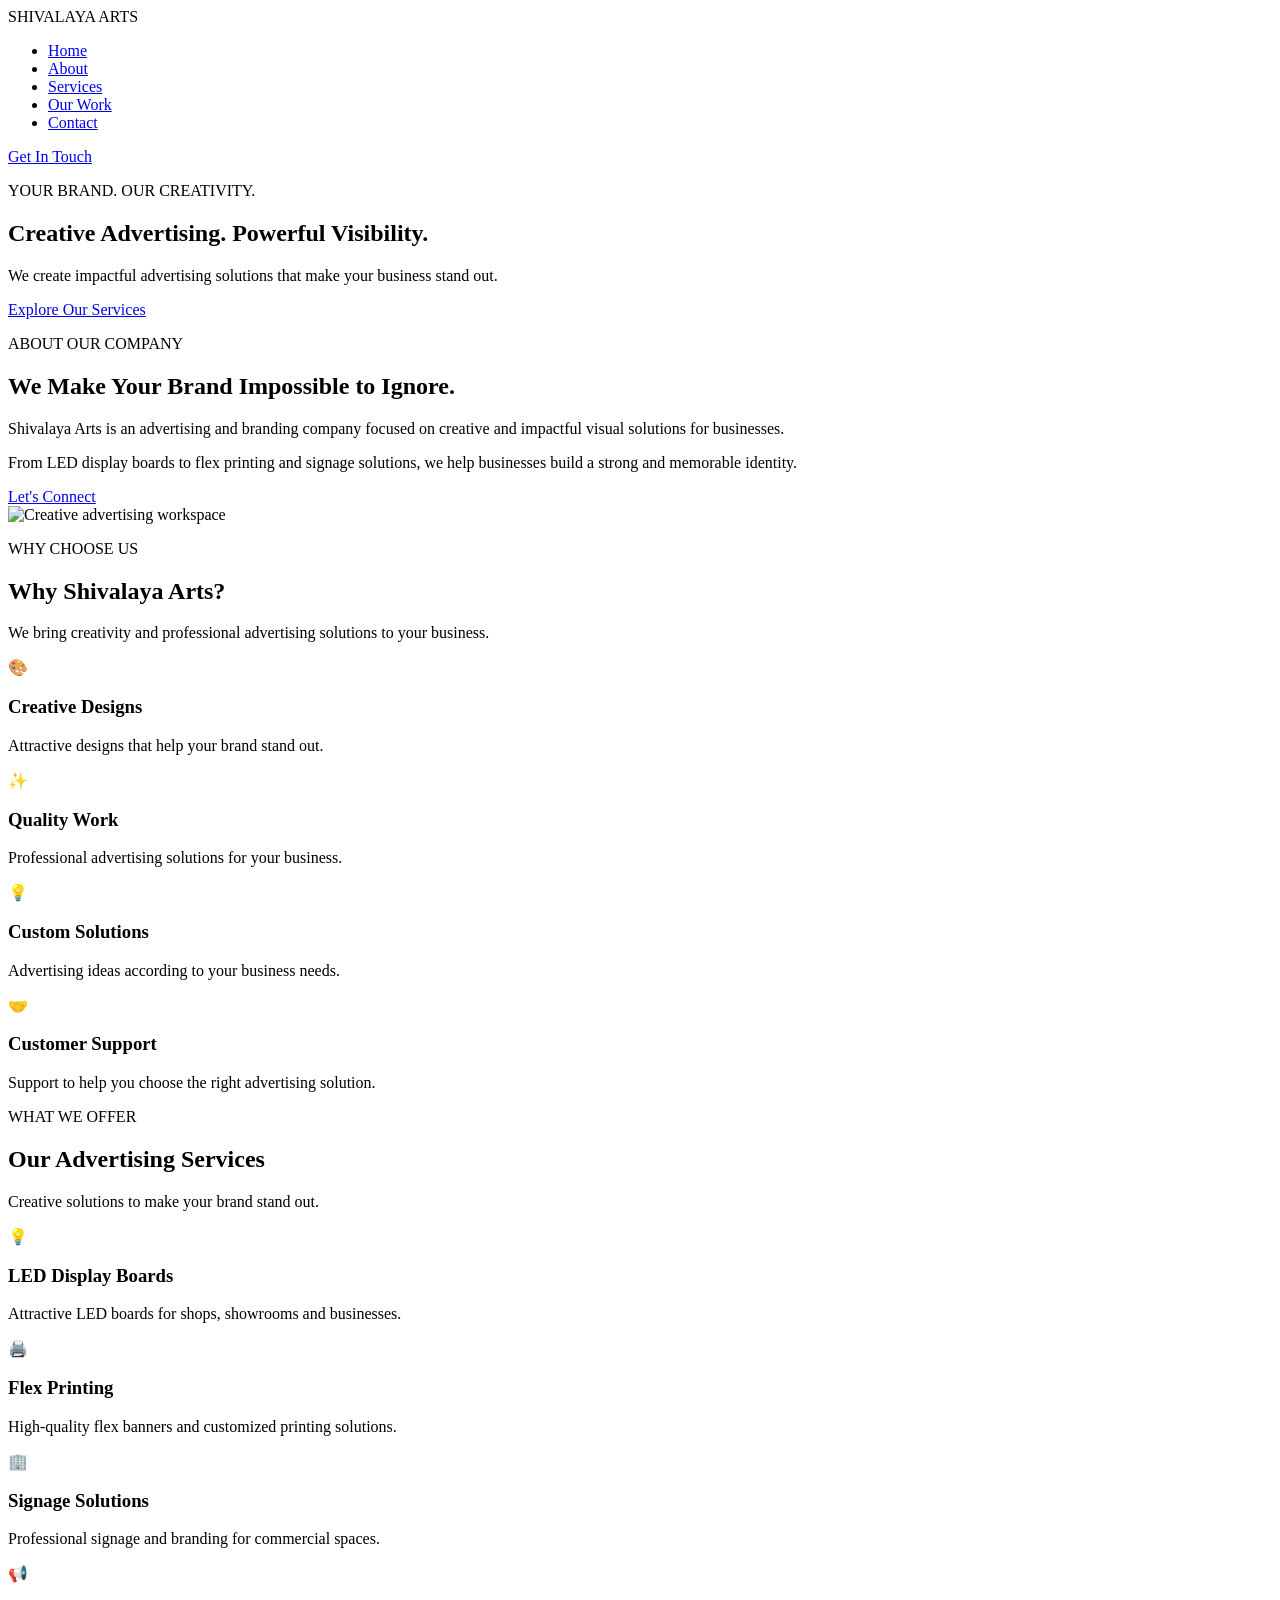
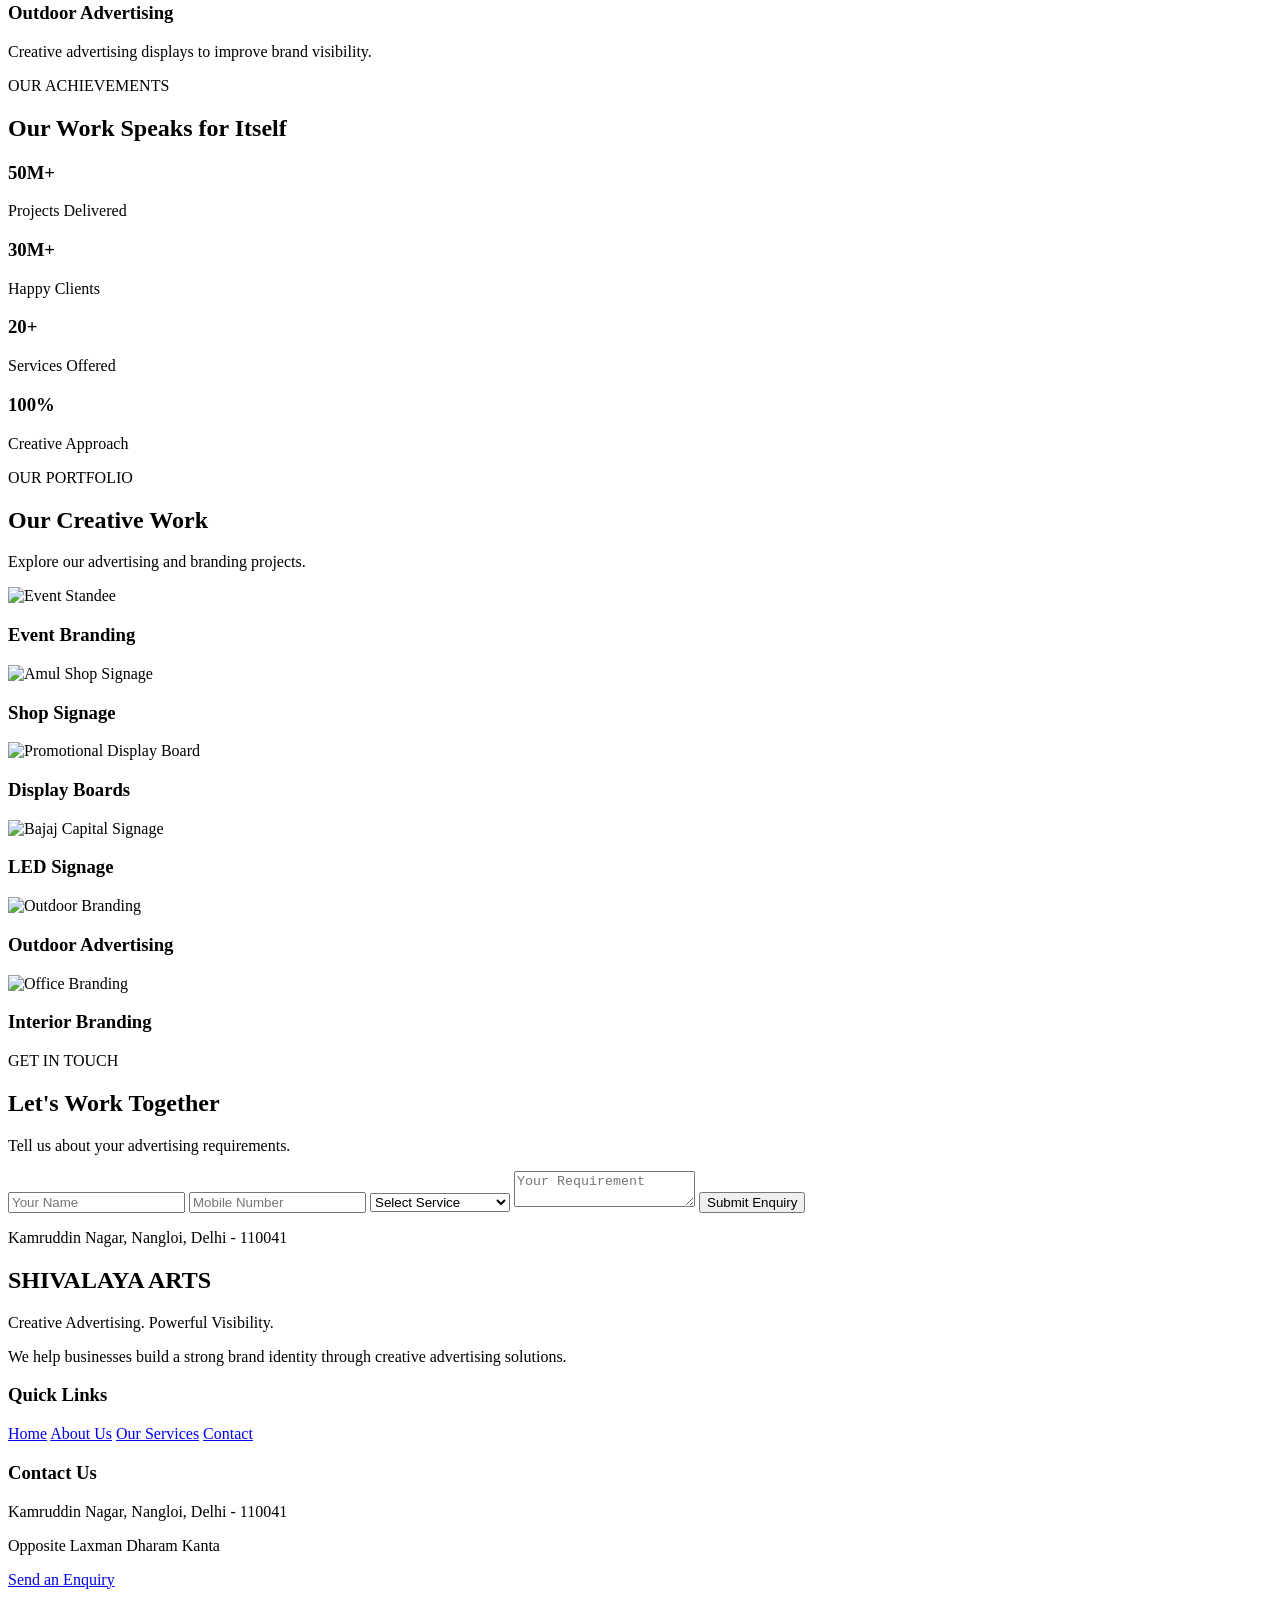
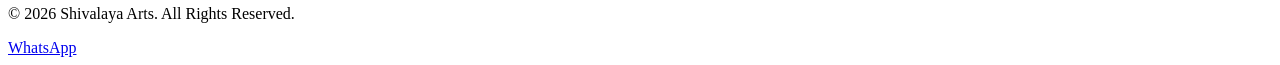
==== index.html @ 98e4df5d "Add files via upload" ====
<!DOCTYPE html>
<html lang="en">
<head>
    <meta charset="UTF-8">
    <meta name="viewport" content="width=device-width, initial-scale=1.0">

    <title>Shivalaya Arts | Advertising Solutions</title>

    <link rel="stylesheet" href="style.css">
</head>

<body>

    <!-- NAVBAR -->
    <header>
        <nav class="navbar">
            <div class="logo">SHIVALAYA ARTS</div>

            <ul class="nav-links">
                <li><a href="#home">Home</a></li>
                <li><a href="#about">About</a></li>
                <li><a href="#services">Services</a></li>
                <li><a href="#work">Our Work</a></li>
                <li><a href="#contact">Contact</a></li>
            </ul>

            <a href="#contact" class="nav-btn">Get In Touch</a>
        </nav>
    </header>


    <!-- HOME SECTION -->
    <section id="home" class="hero">

        <div class="hero-content">

            <p class="tagline">YOUR BRAND. OUR CREATIVITY.</p>

            <h1>
                Creative Advertising.
                <span>Powerful Visibility.</span>
            </h1>

            <p class="hero-description">
                We create impactful advertising solutions
                that make your business stand out.
            </p>

            <a href="#services" class="primary-btn">
                Explore Our Services
            </a>

        </div>

    </section>


    <!-- ABOUT SECTION -->
    <!-- ABOUT SECTION -->
<section id="about" class="about">

    <div class="about-container">

        <div class="about-content">

            <p class="section-tag">ABOUT OUR COMPANY</p>

            <h2>We Make Your Brand Impossible to Ignore.</h2>

            <p>
                Shivalaya Arts is an advertising and branding
                company focused on creative and impactful
                visual solutions for businesses.
            </p>

            <p>
                From LED display boards to flex printing and
                signage solutions, we help businesses build
                a strong and memorable identity.
            </p>

            <a href="#contact" class="primary-btn">
                Let's Connect
            </a>

        </div>

        <div class="about-image">
            <img
                src="https://images.unsplash.com/photo-1497366754035-f200968a6e72?w=800"
                alt="Creative advertising workspace">
        </div>

    </div>

</section>
<section id="why-us" class="why-us">

    <p class="section-tag">WHY CHOOSE US</p>
    <h2>Why Shivalaya Arts?</h2>
    <p class="section-description">
        We bring creativity and professional advertising solutions to your business.
    </p>

    <div class="why-container">

        <div class="why-card">
            <div class="why-icon">🎨</div>
            <h3>Creative Designs</h3>
            <p>Attractive designs that help your brand stand out.</p>
        </div>

        <div class="why-card">
            <div class="why-icon">✨</div>
            <h3>Quality Work</h3>
            <p>Professional advertising solutions for your business.</p>
        </div>

        <div class="why-card">
            <div class="why-icon">💡</div>
            <h3>Custom Solutions</h3>
            <p>Advertising ideas according to your business needs.</p>
        </div>

        <div class="why-card">
            <div class="why-icon">🤝</div>
            <h3>Customer Support</h3>
            <p>Support to help you choose the right advertising solution.</p>
        </div>

    </div>

</section>

 
    <!-- SERVICES SECTION -->
     <!-- SERVICES SECTION -->
<section id="services" class="services">

    <p class="section-tag">WHAT WE OFFER</p>
    <h2>Our Advertising Services</h2>

    <p class="section-description">
        Creative solutions to make your brand stand out.
    </p>

    <div class="service-container">

        <div class="service-card">
            <div class="service-icon">💡</div>
            <h3>LED Display Boards</h3>
            <p>Attractive LED boards for shops, showrooms and businesses.</p>
        </div>

        <div class="service-card">
            <div class="service-icon">🖨️</div>
            <h3>Flex Printing</h3>
            <p>High-quality flex banners and customized printing solutions.</p>
        </div>

        <div class="service-card">
            <div class="service-icon">🏢</div>
            <h3>Signage Solutions</h3>
            <p>Professional signage and branding for commercial spaces.</p>
        </div>

        <div class="service-card">
            <div class="service-icon">📢</div>
            <h3>Outdoor Advertising</h3>
            <p>Creative advertising displays to improve brand visibility.</p>
        </div>

    </div>
</section>
        <section class="stats-section">

    <p class="section-tag">OUR ACHIEVEMENTS</p>
    <h2>Our Work Speaks for Itself</h2>

    <div class="stats-container">

        <div class="stat-box">
            <h3>50M+</h3>
            <p>Projects Delivered</p>
        </div>

        <div class="stat-box">
            <h3>30M+</h3>
            <p>Happy Clients</p>
        </div>

        <div class="stat-box">
            <h3>20+</h3>
            <p>Services Offered</p>
        </div>

        <div class="stat-box">
            <h3>100%</h3>
            <p>Creative Approach</p>
        </div>

    </div>

</section>

    <!-- OUR WORK -->
     <section id="work" class="work">

    <p class="section-tag">OUR PORTFOLIO</p>
    <h2>Our Creative Work</h2>
    <p class="section-description">
        Explore our advertising and branding projects.
    </p>

    <div class="work-container">

        <div class="work-card">
            <img src="Images/standee.jpeg" alt="Event Standee">
            <h3>Event Branding</h3>
        </div>

        <div class="work-card">
            <img src="Images/amul-shop.jpeg" alt="Amul Shop Signage">
            <h3>Shop Signage</h3>
        </div>

        <div class="work-card">
            <img src="Images/display-board.jpeg" alt="Promotional Display Board">
            <h3>Display Boards</h3>
        </div>

        <div class="work-card">
            <img src="Images/bajaj-signage.jpeg" alt="Bajaj Capital Signage">
            <h3>LED Signage</h3>
        </div>

        <div class="work-card">
            <img src="Images/outdoor-branding.jpeg" alt="Outdoor Branding">
            <h3>Outdoor Advertising</h3>
        </div>

        <div class="work-card">
            <img src="Images/office-branding.jpeg" alt="Office Branding">
            <h3>Interior Branding</h3>
        </div>

    </div>

</section>


    <!-- CONTACT -->
    <!-- CONTACT SECTION -->
<section id="contact" class="contact">

    <p class="section-tag">GET IN TOUCH</p>
    <h2>Let's Work Together</h2>

    <p>Tell us about your advertising requirements.</p>

    <form id="enquiryForm">

        <input type="text" id="name"
            placeholder="Your Name" required>

        <input type="tel" id="phone"
            placeholder="Mobile Number"
            pattern="[0-9]{10}" required>

        <select id="service" required>
            <option value="">Select Service</option>
            <option>LED Boards</option>
            <option>Flex Printing</option>
            <option>Signage Solutions</option>
            <option>Outdoor Advertising</option>
        </select>

        <textarea id="message"
            placeholder="Your Requirement"
            required></textarea>

        <button type="submit" class="primary-btn">
            Submit Enquiry
        </button>

    </form>

    <p>Kamruddin Nagar, Nangloi, Delhi - 110041</p>

</section>


    <!-- FOOTER -->
   
        <footer class="main-footer">

    <div class="footer-container">

        <div class="footer-about">
            <h2>SHIVALAYA <span>ARTS</span></h2>
            <p>Creative Advertising. Powerful Visibility.</p>
            <p>We help businesses build a strong brand identity through creative advertising solutions.</p>
        </div>

        <div class="footer-links">
            <h3>Quick Links</h3>
            <a href="#home">Home</a>
            <a href="#about">About Us</a>
            <a href="#services">Our Services</a>
            <a href="#contact">Contact</a>
        </div>

        <div class="footer-contact">
            <h3>Contact Us</h3>
            <p>Kamruddin Nagar, Nangloi, Delhi - 110041</p>
            <p>Opposite Laxman Dharam Kanta</p>
            <a href="#contact">Send an Enquiry</a>
        </div>

    </div>

    <div class="footer-bottom">
        <p>© 2026 Shivalaya Arts. All Rights Reserved.</p>
    </div>

</footer>
    

    <script src="script.js"></script>
<a href="https://wa.me/919811443762"
   class="floating-whatsapp"
   target="_blank"
   rel="noopener">
    WhatsApp
</a>
</body>
</html>
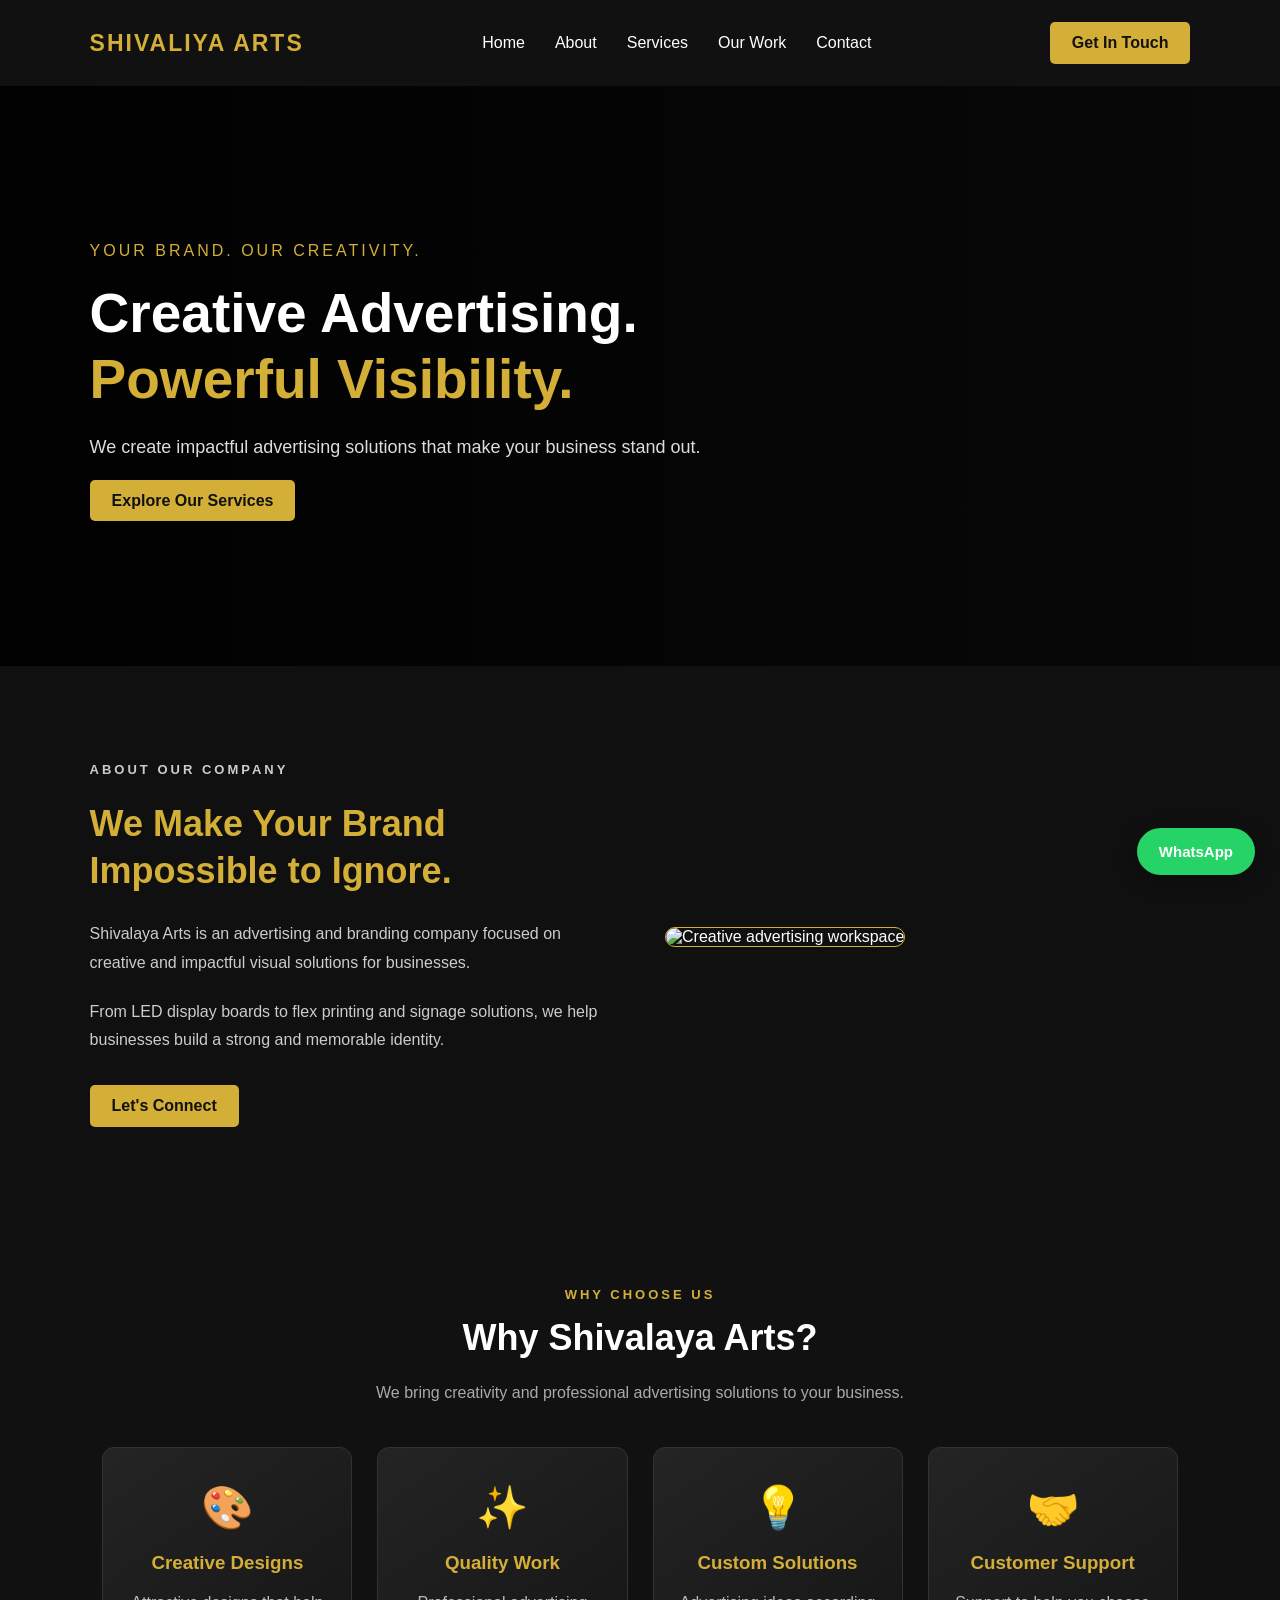
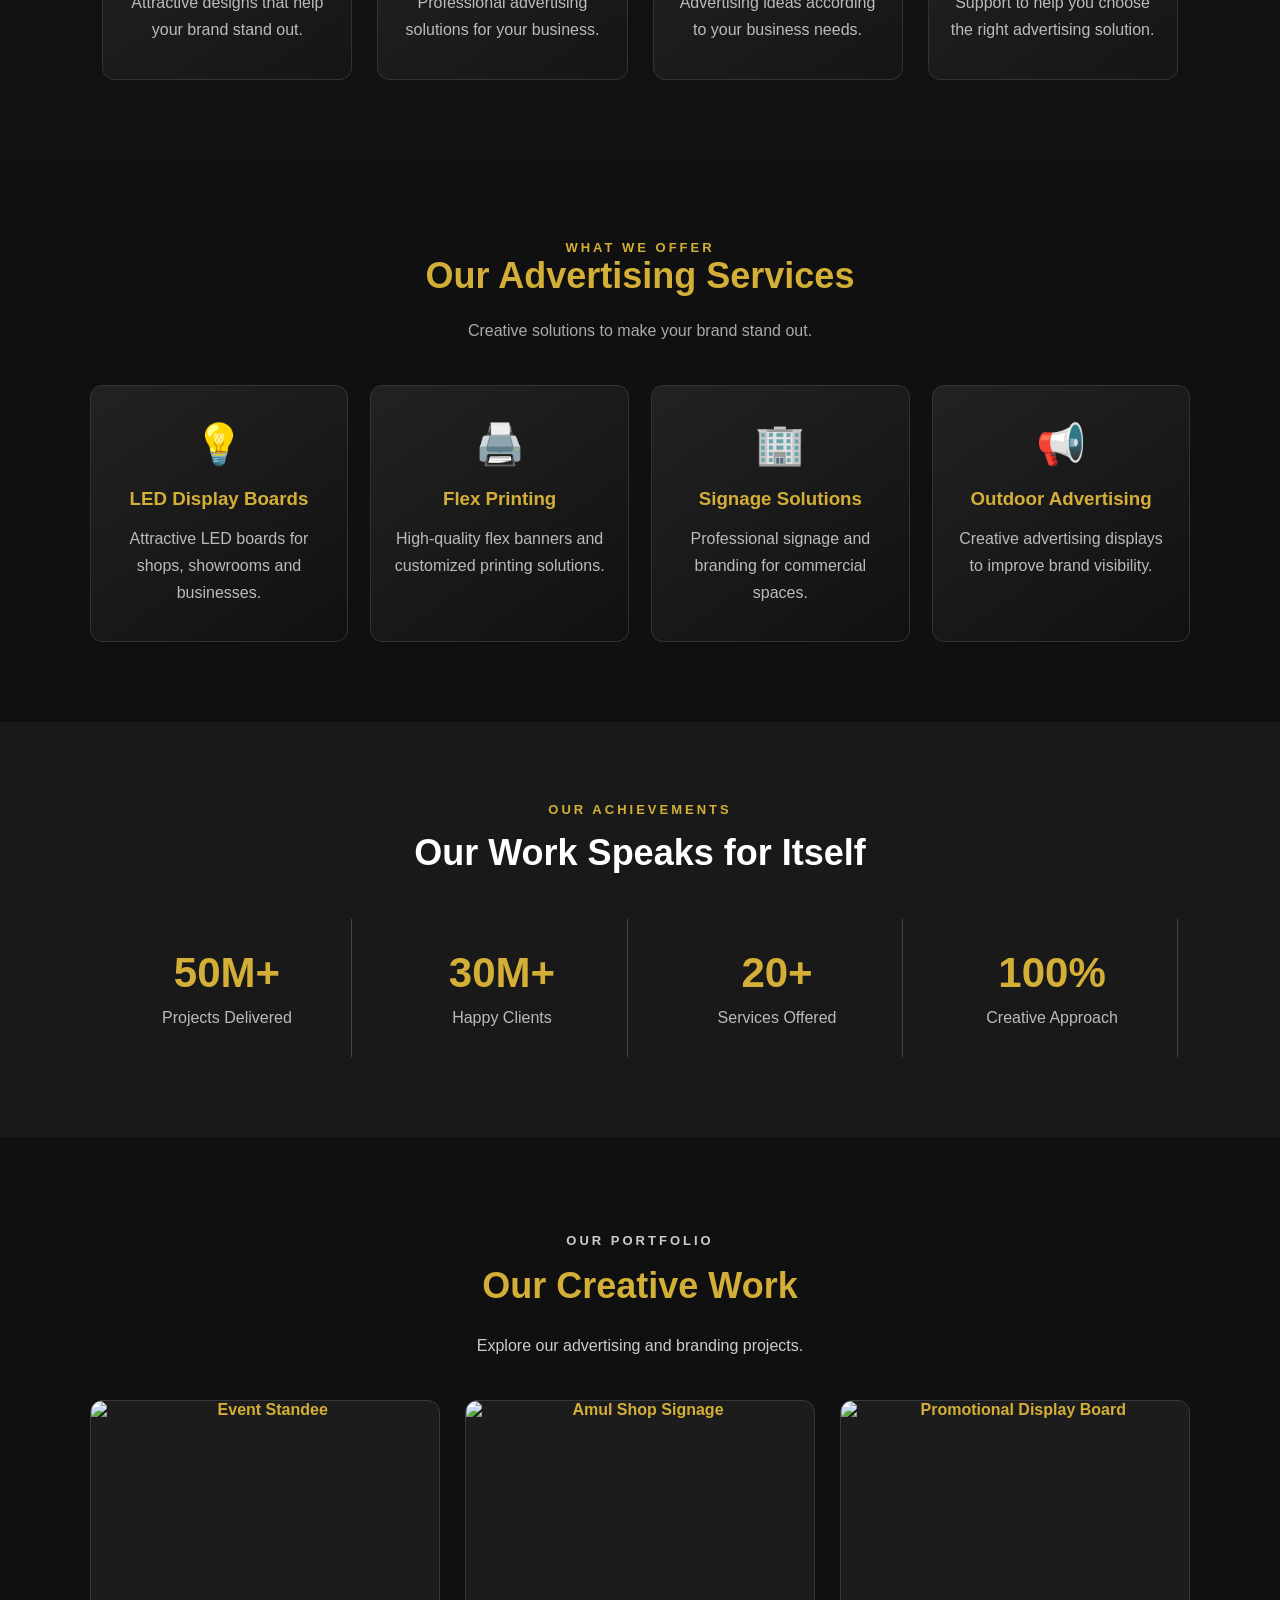
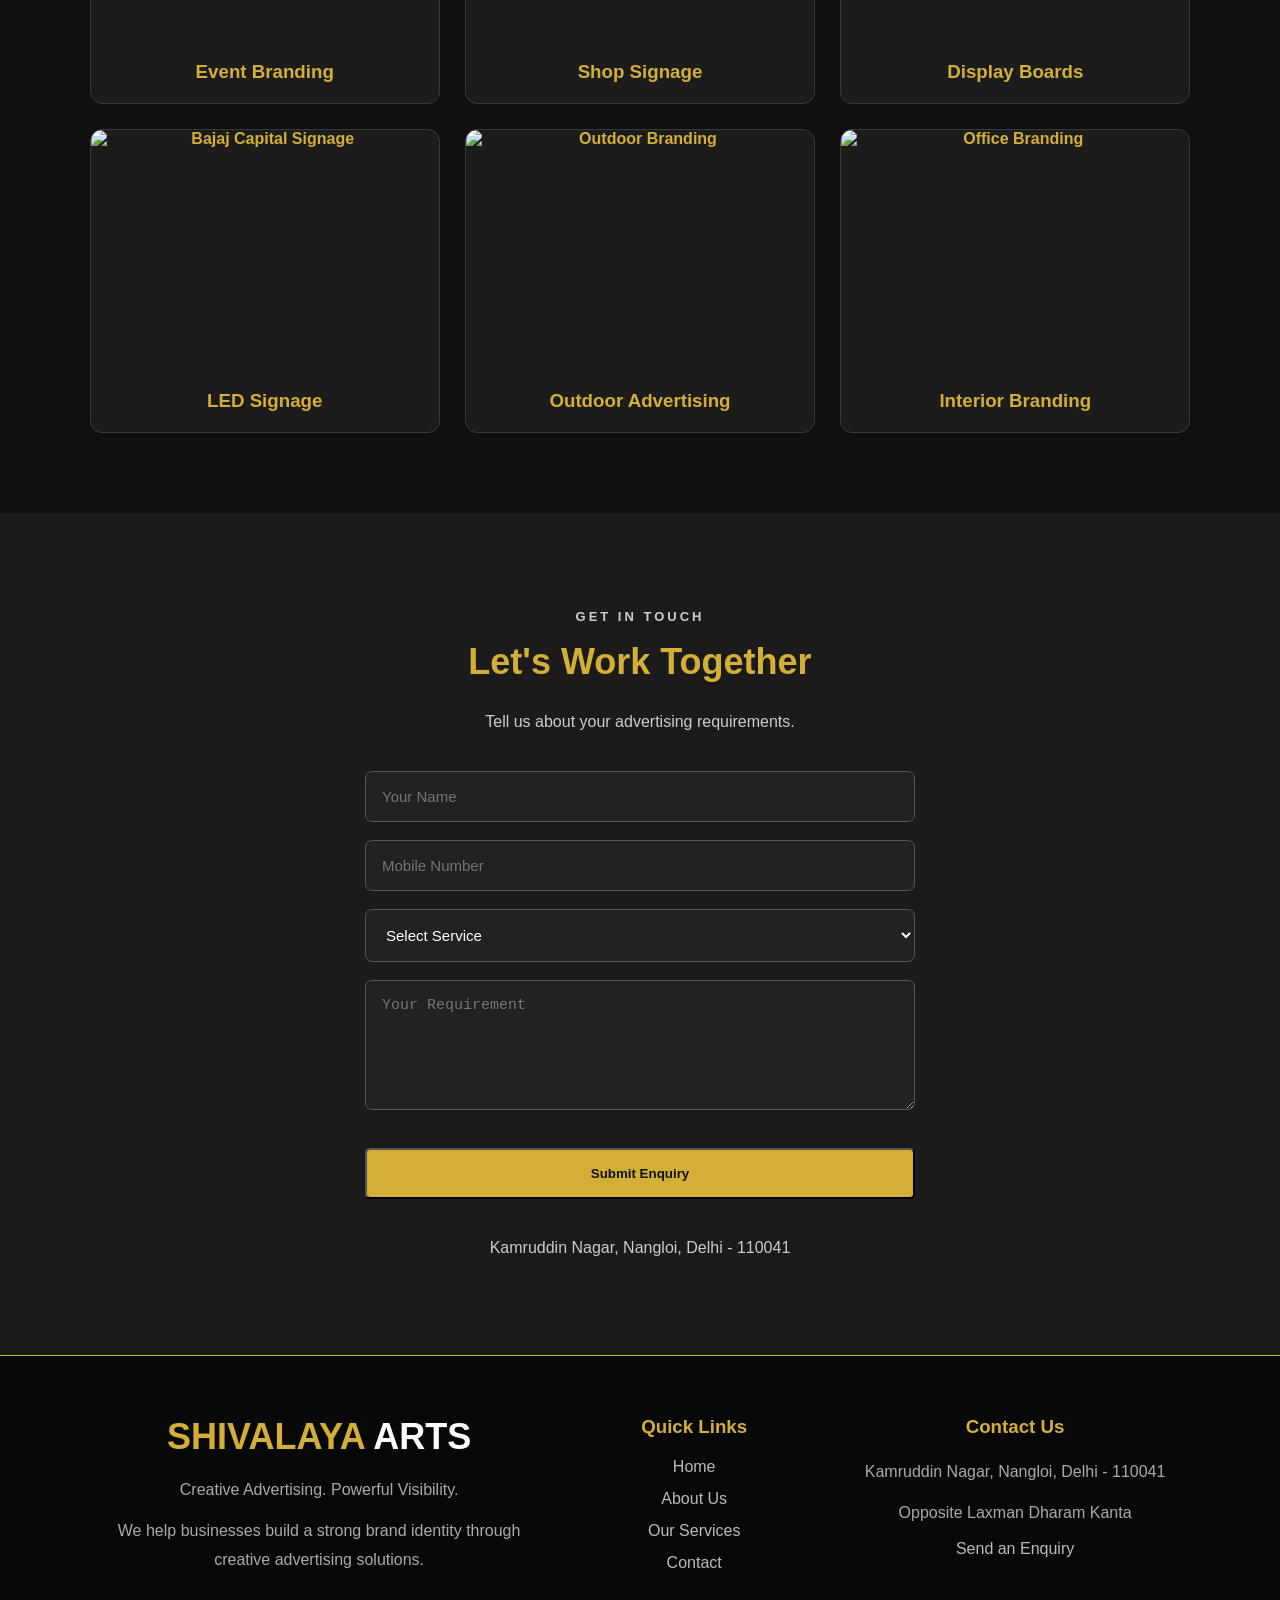
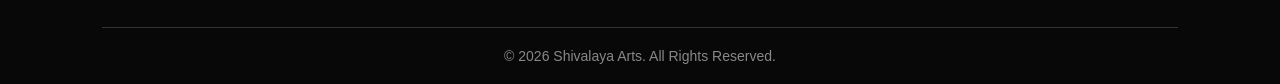
==== commit f533381c: "Update index.html" ====
--- a/index.html
+++ b/index.html
@@ -14,7 +14,7 @@
     <!-- NAVBAR -->
     <header>
         <nav class="navbar">
-            <div class="logo">SHIVALAYA ARTS</div>
+            <div class="logo">SHIVALIYA ARTS</div>
 
             <ul class="nav-links">
                 <li><a href="#home">Home</a></li>
@@ -334,4 +334,4 @@
     WhatsApp
 </a>
 </body>
-</html>+</html>
--- a/style.css
+++ b/style.css
@@ -0,0 +1,596 @@
+* {
+    margin: 0;
+    padding: 0;
+    box-sizing: border-box;
+    scroll-behavior: smooth;
+}
+
+body {
+    font-family: Arial, sans-serif;
+    background: #101010;
+    color: white;
+}
+
+/* NAVBAR */
+.navbar {
+    display: flex;
+    justify-content: space-between;
+    align-items: center;
+    padding: 22px 7%;
+    background: #080808;
+}
+
+.logo {
+    font-size: 23px;
+    font-weight: bold;
+    color: #d4af37;
+    letter-spacing: 2px;
+}
+
+.nav-links {
+    display: flex;
+    list-style: none;
+    gap: 30px;
+}
+
+.nav-links a {
+    text-decoration: none;
+    color: white;
+    transition: 0.3s;
+}
+
+.nav-links a:hover {
+    color: #d4af37;
+}
+
+.nav-btn, .primary-btn {
+    background: #d4af37;
+    color: #111;
+    padding: 12px 22px;
+    text-decoration: none;
+    border-radius: 5px;
+    font-weight: bold;
+}
+
+/* HERO */
+.hero {
+    min-height: 580px;
+    display: flex;
+    align-items: center;
+    padding: 80px 7%;
+    background: linear-gradient(
+        90deg,
+        rgba(0,0,0,0.95),
+        rgba(0,0,0,0.5)
+    ), url("https://images.unsplash.com/photo-1497366754035-f200968a6e72");
+    background-size: cover;
+    background-position: center;
+}
+
+.hero-content {
+    max-width: 650px;
+}
+
+.tagline {
+    color: #d4af37;
+    letter-spacing: 3px;
+    margin-bottom: 20px;
+}
+
+.hero h1 {
+    font-size: 55px;
+    line-height: 1.2;
+    margin-bottom: 20px;
+}
+
+.hero h1 span {
+    color: #d4af37;
+}
+
+.hero-description {
+    color: #ddd;
+    font-size: 18px;
+    line-height: 1.7;
+    margin-bottom: 30px;
+}
+
+/* SECTIONS */
+.about, .services, .work, .contact {
+    padding: 80px 7%;
+    text-align: center;
+}
+
+h2 {
+    font-size: 36px;
+    margin-bottom: 25px;
+    color: #d4af37;
+}
+
+.about p, .work p, .contact p {
+    max-width: 750px;
+    margin: 12px auto;
+    color: #ccc;
+    line-height: 1.8;
+}
+
+/* SERVICE CARDS */
+.service-container, .work-container {
+    display: grid;
+    grid-template-columns: repeat(3, 1fr);
+    gap: 25px;
+    margin-top: 40px;
+}
+
+.work-card {
+    background: #1c1c1c;
+    border: 1px solid #393939;
+    border-radius: 12px;
+    overflow: hidden;
+    transition: 0.3s;
+    padding: 0;
+}
+
+.work-card img {
+    width: 100%;
+    height: 240px;
+    object-fit: cover;
+    display: block;
+}
+
+.work-card h3 {
+    color: #d4af37;
+    padding: 20px;
+}
+
+.work-card:hover {
+    transform: translateY(-8px);
+    border-color: #d4af37;
+}
+
+.service-card h3 {
+    color: #d4af37;
+    margin-bottom: 15px;
+}
+
+.service-card p {
+    color: #ccc;
+    line-height: 1.6;
+}
+
+.work-container {
+    grid-template-columns: repeat(3, 1fr);
+}
+
+.work-card {
+    color: #d4af37;
+    font-weight: bold;
+}
+
+/* CONTACT */
+.contact {
+    background: #1b1b1b;
+}
+
+.contact .primary-btn {
+    display: inline-block;
+    margin-top: 20px;
+}
+
+/* FOOTER */
+footer {
+    background: #080808;
+    text-align: center;
+    padding: 25px;
+    color: #aaa;
+}
+
+/* RESPONSIVE DESIGN */
+@media (max-width: 900px) {
+    .service-container {
+        grid-template-columns: repeat(2, 1fr);
+    }
+
+    .nav-links {
+        gap: 12px;
+    }
+}
+
+@media (max-width: 600px) {
+    .navbar {
+        flex-direction: column;
+        gap: 20px;
+    }
+
+    .nav-links {
+        flex-wrap: wrap;
+        justify-content: center;
+    }
+
+    .hero h1 {
+        font-size: 36px;
+    }
+
+    .service-container, .work-container {
+        grid-template-columns: 1fr;
+    }
+
+    h2 {
+        font-size: 28px;
+    }
+}
+.section-tag {
+    color: #d4af37;
+    letter-spacing: 3px;
+    font-size: 13px;
+    font-weight: bold;
+}
+
+.section-description {
+    color: #aaa;
+    margin-top: 10px;
+}
+
+.service-container {
+    display: grid;
+    grid-template-columns: repeat(4, 1fr);
+    gap: 22px;
+    margin-top: 45px;
+}
+
+.service-card {
+    background: linear-gradient(145deg, #222, #111);
+    padding: 35px 22px;
+    border: 1px solid #333;
+    border-radius: 12px;
+    transition: 0.3s;
+}
+
+.service-card:hover {
+    transform: translateY(-10px);
+    border-color: #d4af37;
+    box-shadow: 0 10px 30px rgba(212,175,55,0.12);
+}
+
+.service-icon {
+    font-size: 40px;
+    margin-bottom: 20px;
+}
+
+.service-card h3 {
+    color: #d4af37;
+    margin-bottom: 15px;
+}
+
+.service-card p {
+    color: #bbb;
+    line-height: 1.7;
+}
+
+@media (max-width: 900px) {
+    .service-container {
+        grid-template-columns: repeat(2, 1fr);
+    }
+}
+
+@media (max-width: 600px) {
+    .service-container {
+        grid-template-columns: 1fr;
+    }
+}
+.contact-details {
+    margin: 30px auto;
+    line-height: 2;
+}
+
+.whatsapp-btn {
+    display: inline-block;
+    background: #25D366;
+    color: white;
+    padding: 15px 28px;
+    border-radius: 6px;
+    text-decoration: none;
+    font-weight: bold;
+    transition: 0.3s;
+}
+
+.whatsapp-btn:hover {
+    background: #1da851;
+    transform: translateY(-4px);
+}
+.about-container {
+    display: grid;
+    grid-template-columns: 1fr 1fr;
+    align-items: center;
+    gap: 50px;
+    text-align: left;
+}
+
+.about-content h2 {
+    line-height: 1.3;
+    margin-top: 15px;
+}
+
+.about-content p {
+    color: #ccc;
+    line-height: 1.8;
+    margin-bottom: 20px;
+}
+
+.about-content .primary-btn {
+    display: inline-block;
+    margin-top: 10px;
+}
+
+.about-image img {
+    width: 100%;
+    height: 380px;
+    object-fit: cover;
+    border-radius: 12px;
+    border: 1px solid #d4af37;
+}
+
+@media (max-width: 700px) {
+    .about-container {
+        grid-template-columns: 1fr;
+    }
+
+    .about-image img {
+        height: 260px;
+    }
+}
+/* WHY CHOOSE US SECTION */
+
+.why-us {
+    background: #111;
+    padding: 80px 8%;
+    text-align: center;
+}
+
+.why-us h2 {
+    color: white;
+    font-size: 36px;
+    margin-top: 15px;
+}
+
+.why-container {
+    display: grid;
+    grid-template-columns: repeat(4, 1fr);
+    gap: 25px;
+    margin-top: 45px;
+}
+
+.why-card {
+    background: linear-gradient(145deg, #242424, #151515);
+    padding: 35px 20px;
+    border: 1px solid #333;
+    border-radius: 12px;
+    transition: 0.3s;
+}
+
+.why-card:hover {
+    transform: translateY(-10px);
+    border-color: #d4af37;
+    box-shadow: 0 10px 25px rgba(212, 175, 55, 0.15);
+}
+
+.why-icon {
+    font-size: 42px;
+    margin-bottom: 20px;
+}
+
+.why-card h3 {
+    color: #d4af37;
+    margin-bottom: 15px;
+}
+
+.why-card p {
+    color: #bbb;
+    line-height: 1.7;
+}
+
+/* RESPONSIVE DESIGN */
+
+@media (max-width: 900px) {
+    .why-container {
+        grid-template-columns: repeat(2, 1fr);
+    }
+}
+
+@media (max-width: 600px) {
+    .why-container {
+        grid-template-columns: 1fr;
+    }
+}
+/* ACHIEVEMENTS SECTION */
+
+.stats-section {
+    background: #191919;
+    padding: 80px 8%;
+    text-align: center;
+}
+
+.stats-section h2 {
+    color: white;
+    font-size: 36px;
+    margin-top: 15px;
+}
+
+.stats-container {
+    display: grid;
+    grid-template-columns: repeat(4, 1fr);
+    gap: 25px;
+    margin-top: 45px;
+}
+
+.stat-box {
+    padding: 30px 20px;
+    border-right: 1px solid #444;
+}
+
+.stat-box h3 {
+    color: #d4af37;
+    font-size: 42px;
+    margin-bottom: 12px;
+}
+
+.stat-box p {
+    color: #bbb;
+    font-size: 16px;
+}
+
+.stat-box:hover h3 {
+    transform: scale(1.1);
+    transition: 0.3s;
+}
+
+/* MOBILE RESPONSIVE */
+
+@media (max-width: 900px) {
+    .stats-container {
+        grid-template-columns: repeat(2, 1fr);
+    }
+}
+
+@media (max-width: 600px) {
+    .stats-container {
+        grid-template-columns: 1fr;
+    }
+
+    .stat-box {
+        border-right: none;
+        border-bottom: 1px solid #444;
+    }
+}
+/* FLOATING WHATSAPP BUTTON */
+
+.floating-whatsapp {
+    position: fixed;
+    bottom: 25px;
+    right: 25px;
+    background: #25D366;
+    color: white;
+    padding: 15px 22px;
+    border-radius: 50px;
+    text-decoration: none;
+    font-weight: bold;
+    font-size: 15px;
+    z-index: 9999;
+    box-shadow: 0 5px 20px rgba(0, 0, 0, 0.3);
+    transition: 0.3s;
+}
+
+.floating-whatsapp:hover {
+    background: #128C7E;
+    transform: translateY(-5px);
+}
+/* SMOOTH SCROLLING */
+
+html {
+    scroll-behavior: smooth;
+}
+
+/* STICKY NAVBAR */
+
+.navbar {
+    position: sticky;
+    top: 0;
+    z-index: 1000;
+    background: #111;
+}
+/* CONTACT FORM IMPROVEMENT */
+
+#enquiryForm {
+    max-width: 550px;
+    margin: 35px auto;
+    display: flex;
+    flex-direction: column;
+    gap: 18px;
+}
+
+#enquiryForm input,
+#enquiryForm select,
+#enquiryForm textarea {
+    width: 100%;
+    box-sizing: border-box;
+    padding: 16px;
+    background: #222;
+    color: white;
+    border: 1px solid #555;
+    border-radius: 7px;
+    font-size: 15px;
+}
+
+#enquiryForm textarea {
+    min-height: 130px;
+}
+
+#enquiryForm button {
+    width: 100%;
+    padding: 16px;
+    cursor: pointer;
+}
+/* PREMIUM FOOTER */
+
+.main-footer {
+    background: #080808;
+    padding: 60px 8% 20px;
+    border-top: 1px solid #d4af37;
+}
+
+.footer-container {
+    display: grid;
+    grid-template-columns: 2fr 1fr 1.5fr;
+    gap: 50px;
+    padding-bottom: 40px;
+}
+
+.footer-about h2 {
+    color: #d4af37;
+    margin-bottom: 18px;
+}
+
+.footer-about h2 span {
+    color: white;
+}
+
+.footer-about p,
+.footer-contact p {
+    color: #aaa;
+    line-height: 1.8;
+    margin-bottom: 12px;
+}
+
+.footer-links h3,
+.footer-contact h3 {
+    color: #d4af37;
+    margin-bottom: 20px;
+}
+
+.footer-links a,
+.footer-contact a {
+    display: block;
+    color: #bbb;
+    text-decoration: none;
+    margin-bottom: 14px;
+    transition: 0.3s;
+}
+
+.footer-links a:hover,
+.footer-contact a:hover {
+    color: #d4af37;
+}
+
+.footer-bottom {
+    border-top: 1px solid #333;
+    padding-top: 20px;
+    text-align: center;
+    color: #888;
+    font-size: 14px;
+}
+
+@media (max-width: 700px) {
+    .footer-container {
+        grid-template-columns: 1fr;
+        gap: 30px;
+    }
+}
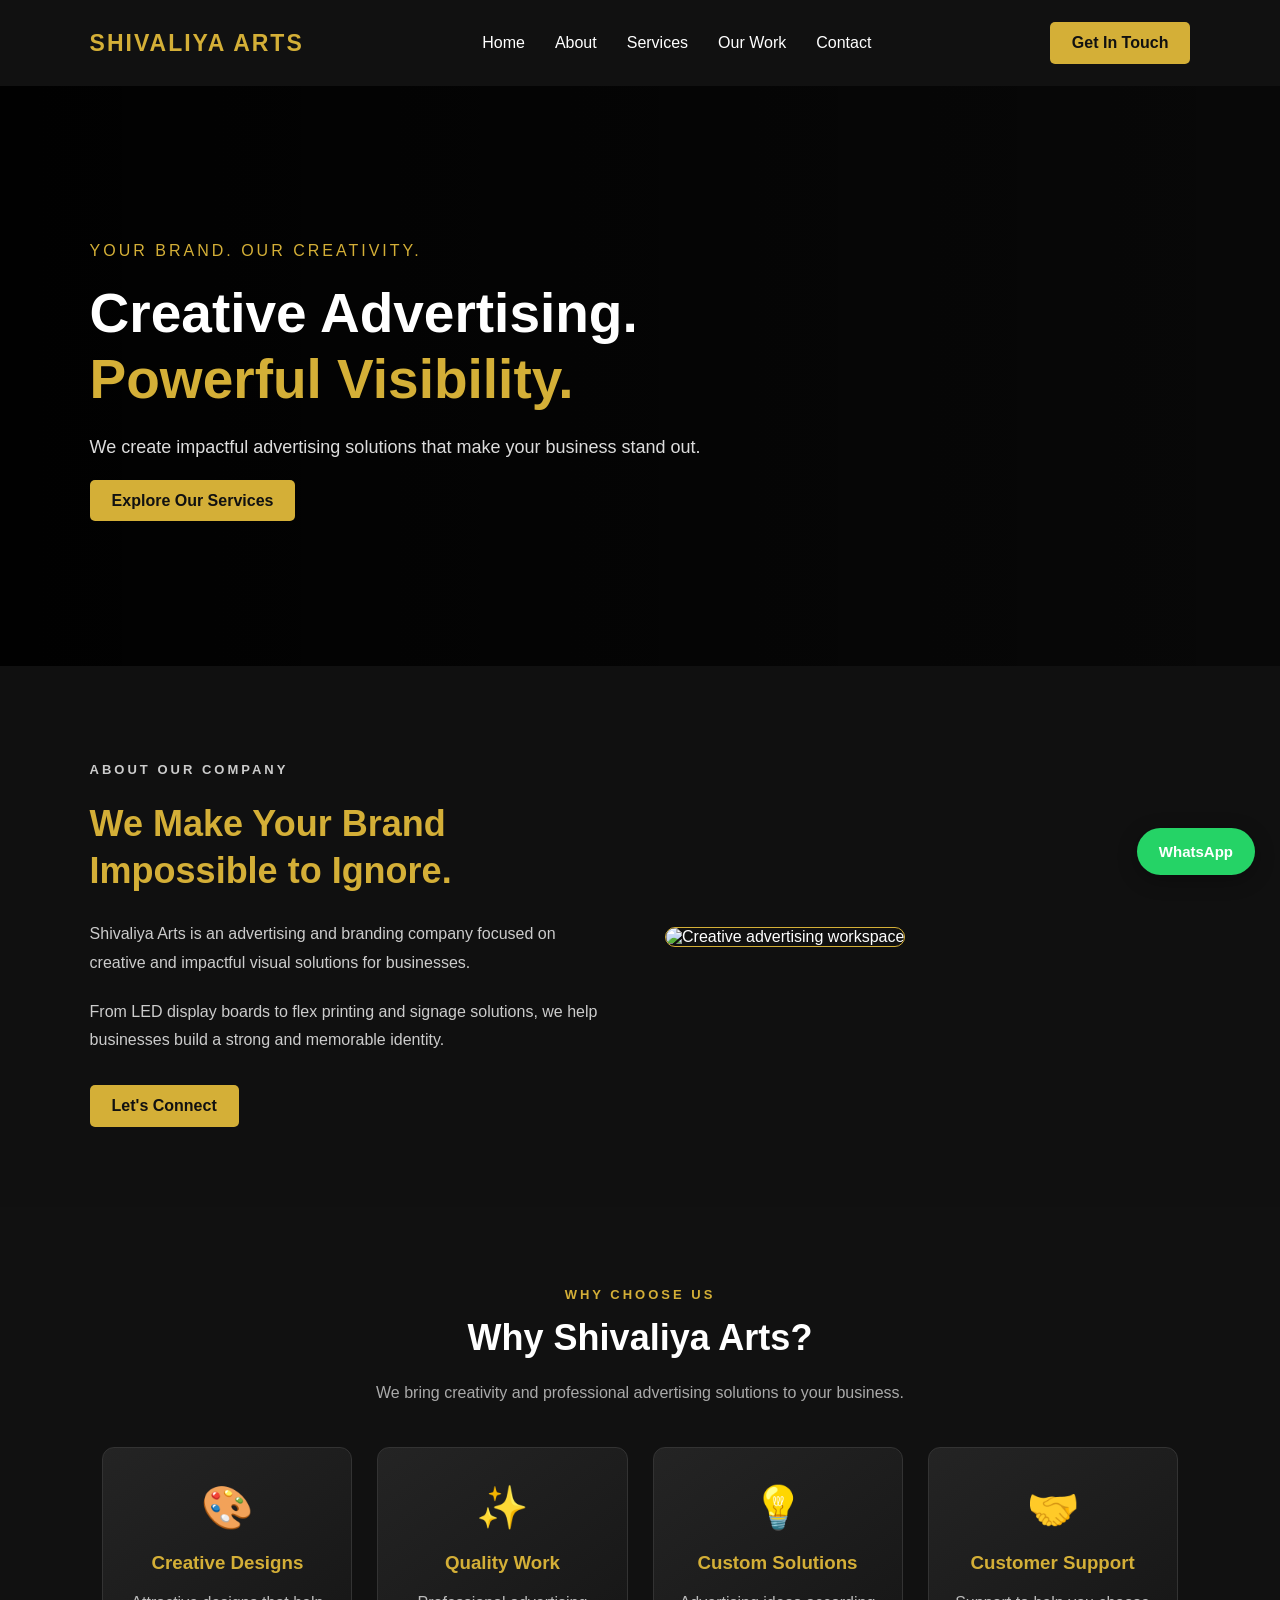
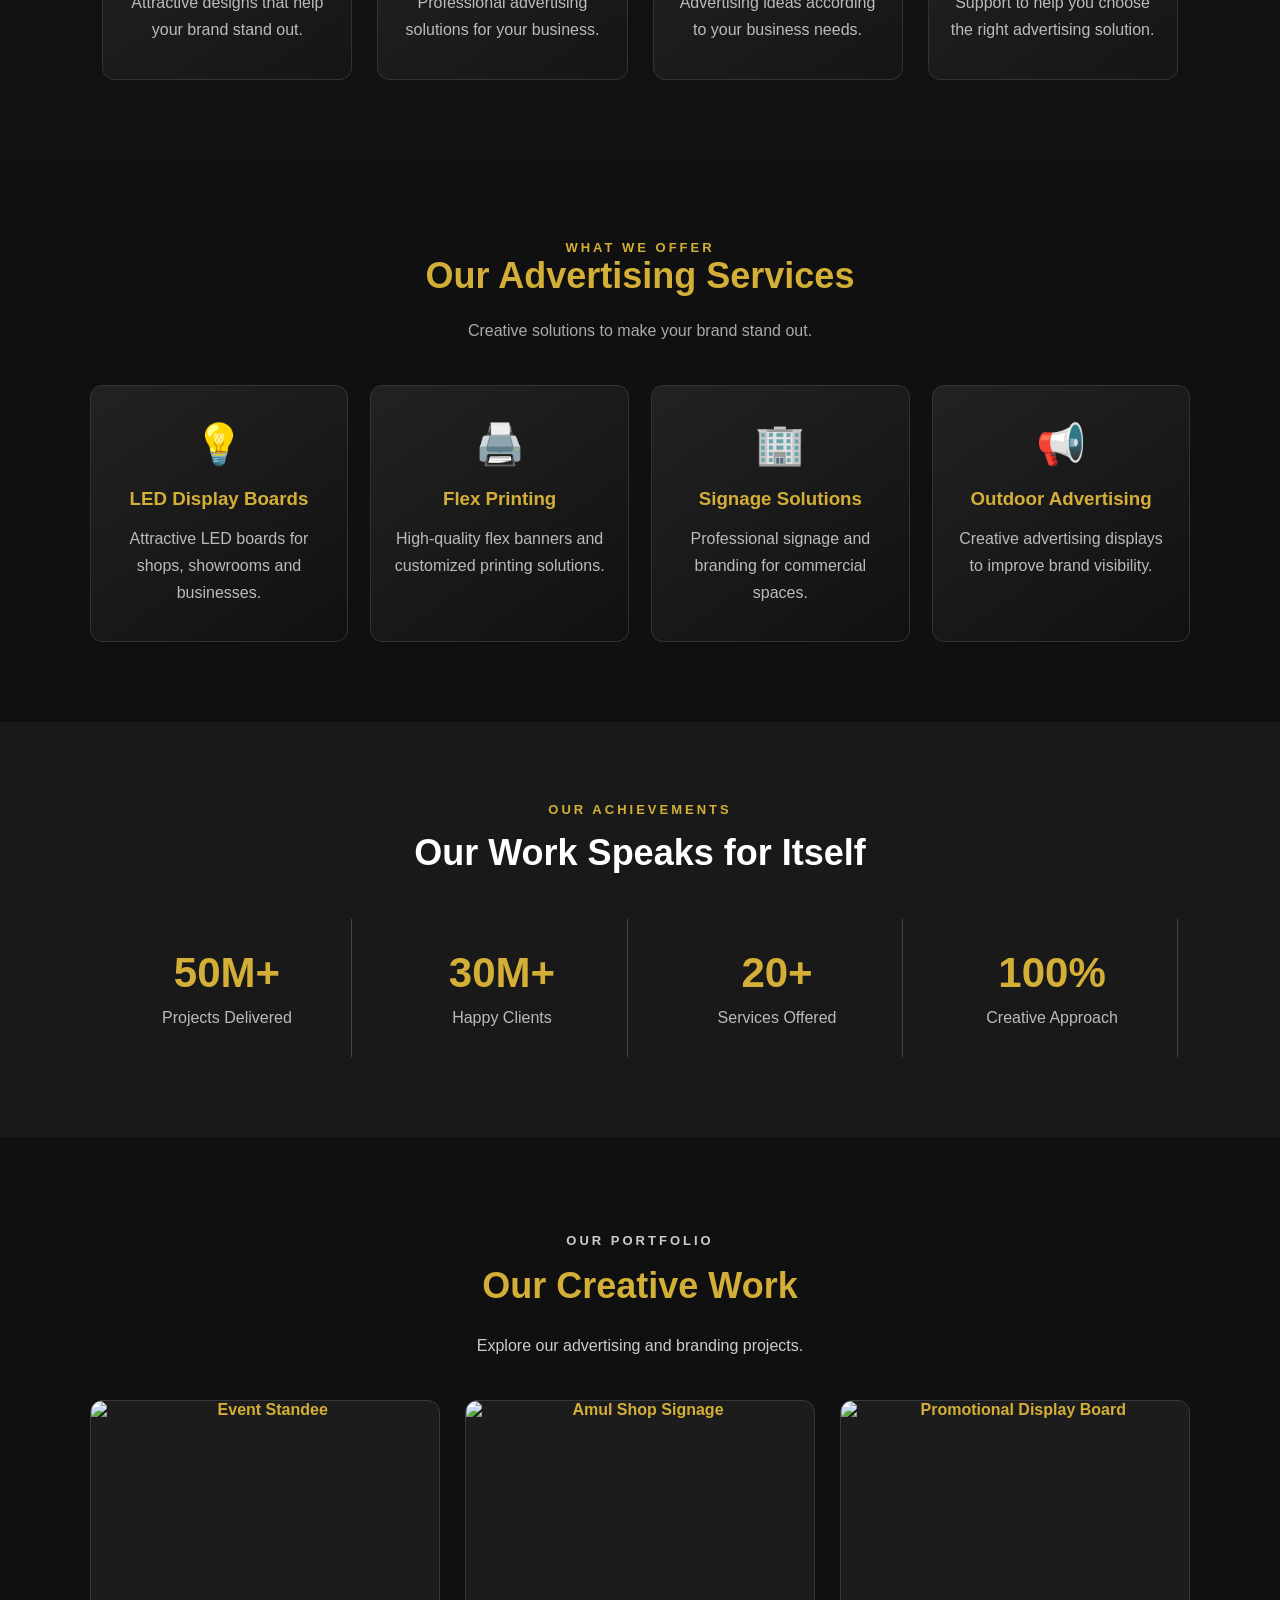
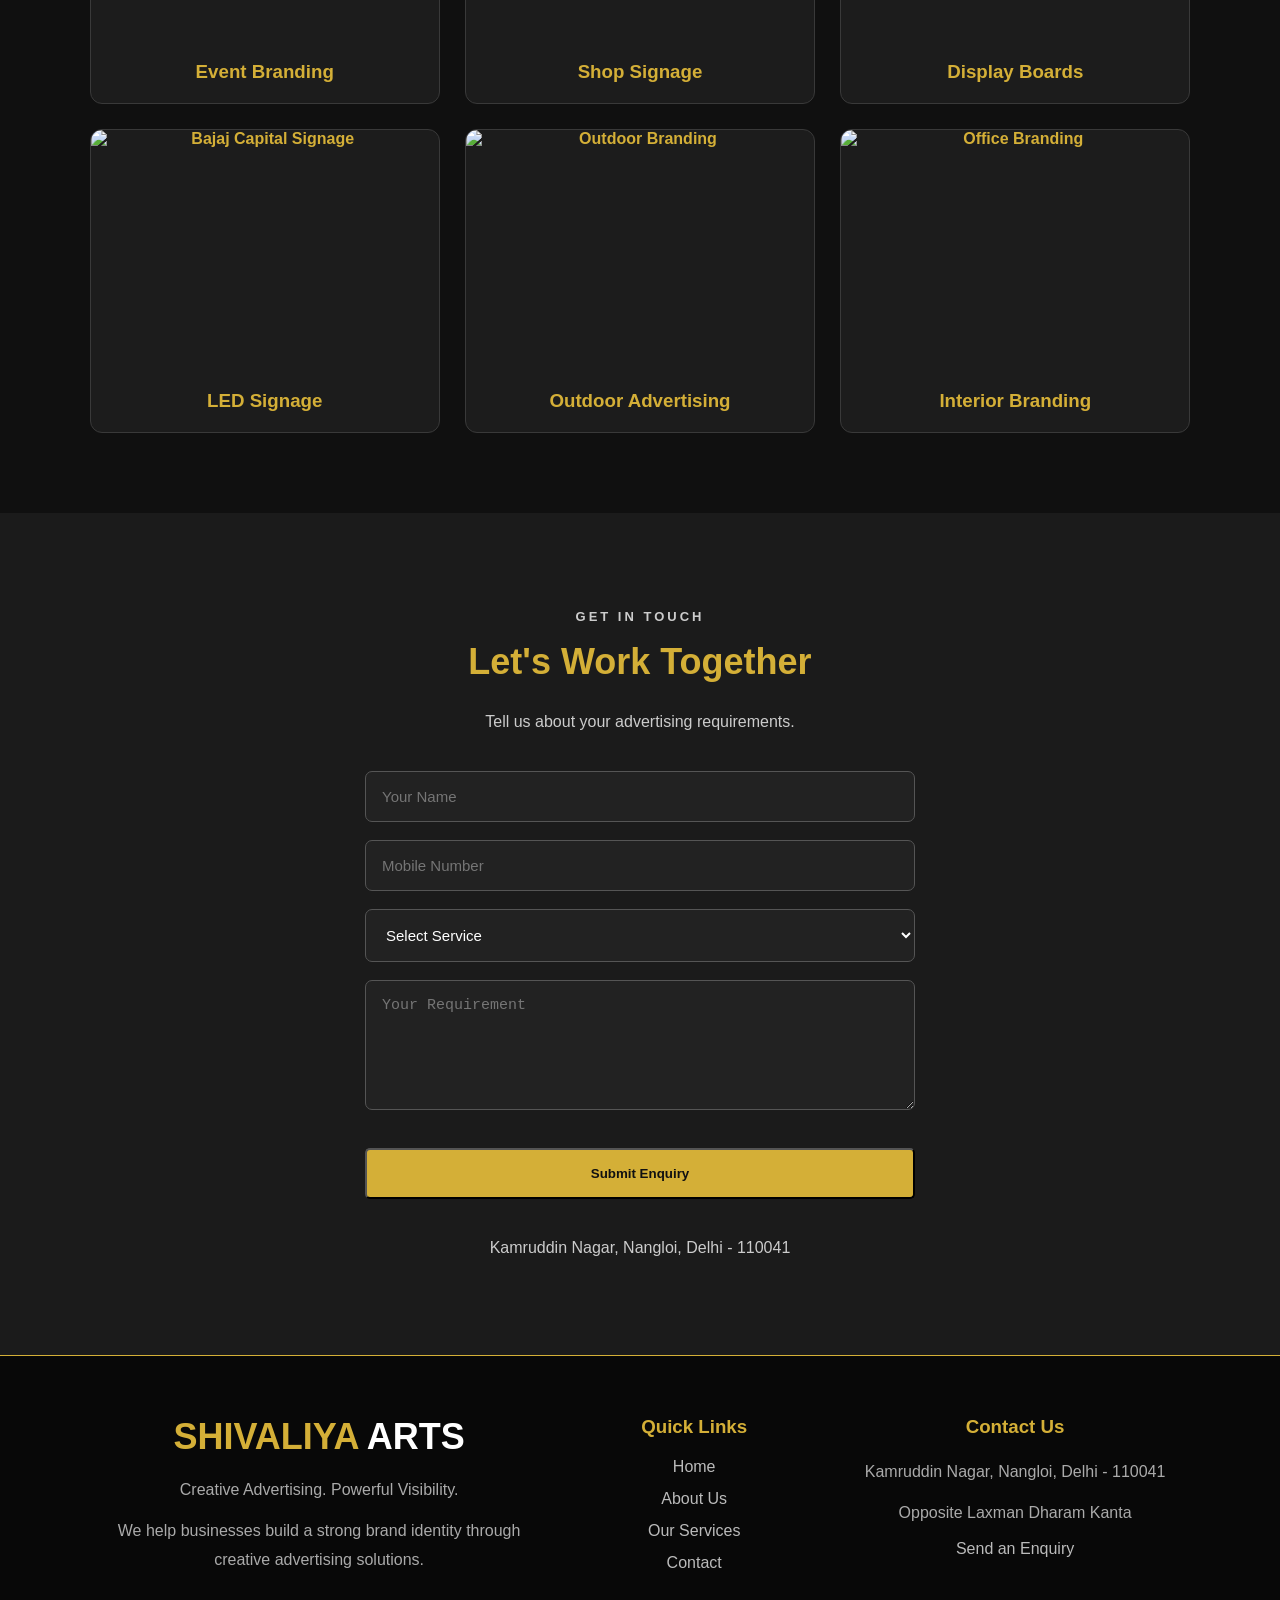
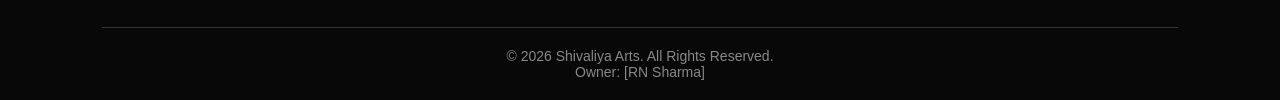
==== commit b38c10b7: "Update index.html" ====
--- a/index.html
+++ b/index.html
@@ -4,7 +4,7 @@
     <meta charset="UTF-8">
     <meta name="viewport" content="width=device-width, initial-scale=1.0">
 
-    <title>Shivalaya Arts | Advertising Solutions</title>
+    <title>Shivaliya Arts | Advertising Solutions</title>
 
     <link rel="stylesheet" href="style.css">
 </head>
@@ -68,7 +68,7 @@
             <h2>We Make Your Brand Impossible to Ignore.</h2>
 
             <p>
-                Shivalaya Arts is an advertising and branding
+                Shivaliya Arts is an advertising and branding
                 company focused on creative and impactful
                 visual solutions for businesses.
             </p>
@@ -97,7 +97,7 @@
 <section id="why-us" class="why-us">
 
     <p class="section-tag">WHY CHOOSE US</p>
-    <h2>Why Shivalaya Arts?</h2>
+    <h2>Why Shivaliya Arts?</h2>
     <p class="section-description">
         We bring creativity and professional advertising solutions to your business.
     </p>
@@ -297,7 +297,7 @@
     <div class="footer-container">
 
         <div class="footer-about">
-            <h2>SHIVALAYA <span>ARTS</span></h2>
+            <h2>SHIVALIYA <span>ARTS</span></h2>
             <p>Creative Advertising. Powerful Visibility.</p>
             <p>We help businesses build a strong brand identity through creative advertising solutions.</p>
         </div>
@@ -320,14 +320,15 @@
     </div>
 
     <div class="footer-bottom">
-        <p>© 2026 Shivalaya Arts. All Rights Reserved.</p>
+        <p>© 2026 Shivaliya Arts. All Rights Reserved.</p>
+        <p>Owner: [RN Sharma]</p>
     </div>
 
 </footer>
     
 
     <script src="script.js"></script>
-<a href="https://wa.me/919811443762"
+<a href="https://wa.me/919811243762"
    class="floating-whatsapp"
    target="_blank"
    rel="noopener">
@@ -335,3 +336,4 @@
 </a>
 </body>
 </html>
+
--- a/style.css
+++ b/style.css
@@ -1,4 +1,4 @@
-* {
+  * {
     margin: 0;
     padding: 0;
     box-sizing: border-box;
@@ -62,7 +62,7 @@
         90deg,
         rgba(0,0,0,0.95),
         rgba(0,0,0,0.5)
-    ), url("https://images.unsplash.com/photo-1497366754035-f200968a6e72");
+    ),url("images/flex-printing.jpeg");
     background-size: cover;
     background-position: center;
 }
@@ -593,4 +593,4 @@
         grid-template-columns: 1fr;
         gap: 30px;
     }
-}+}
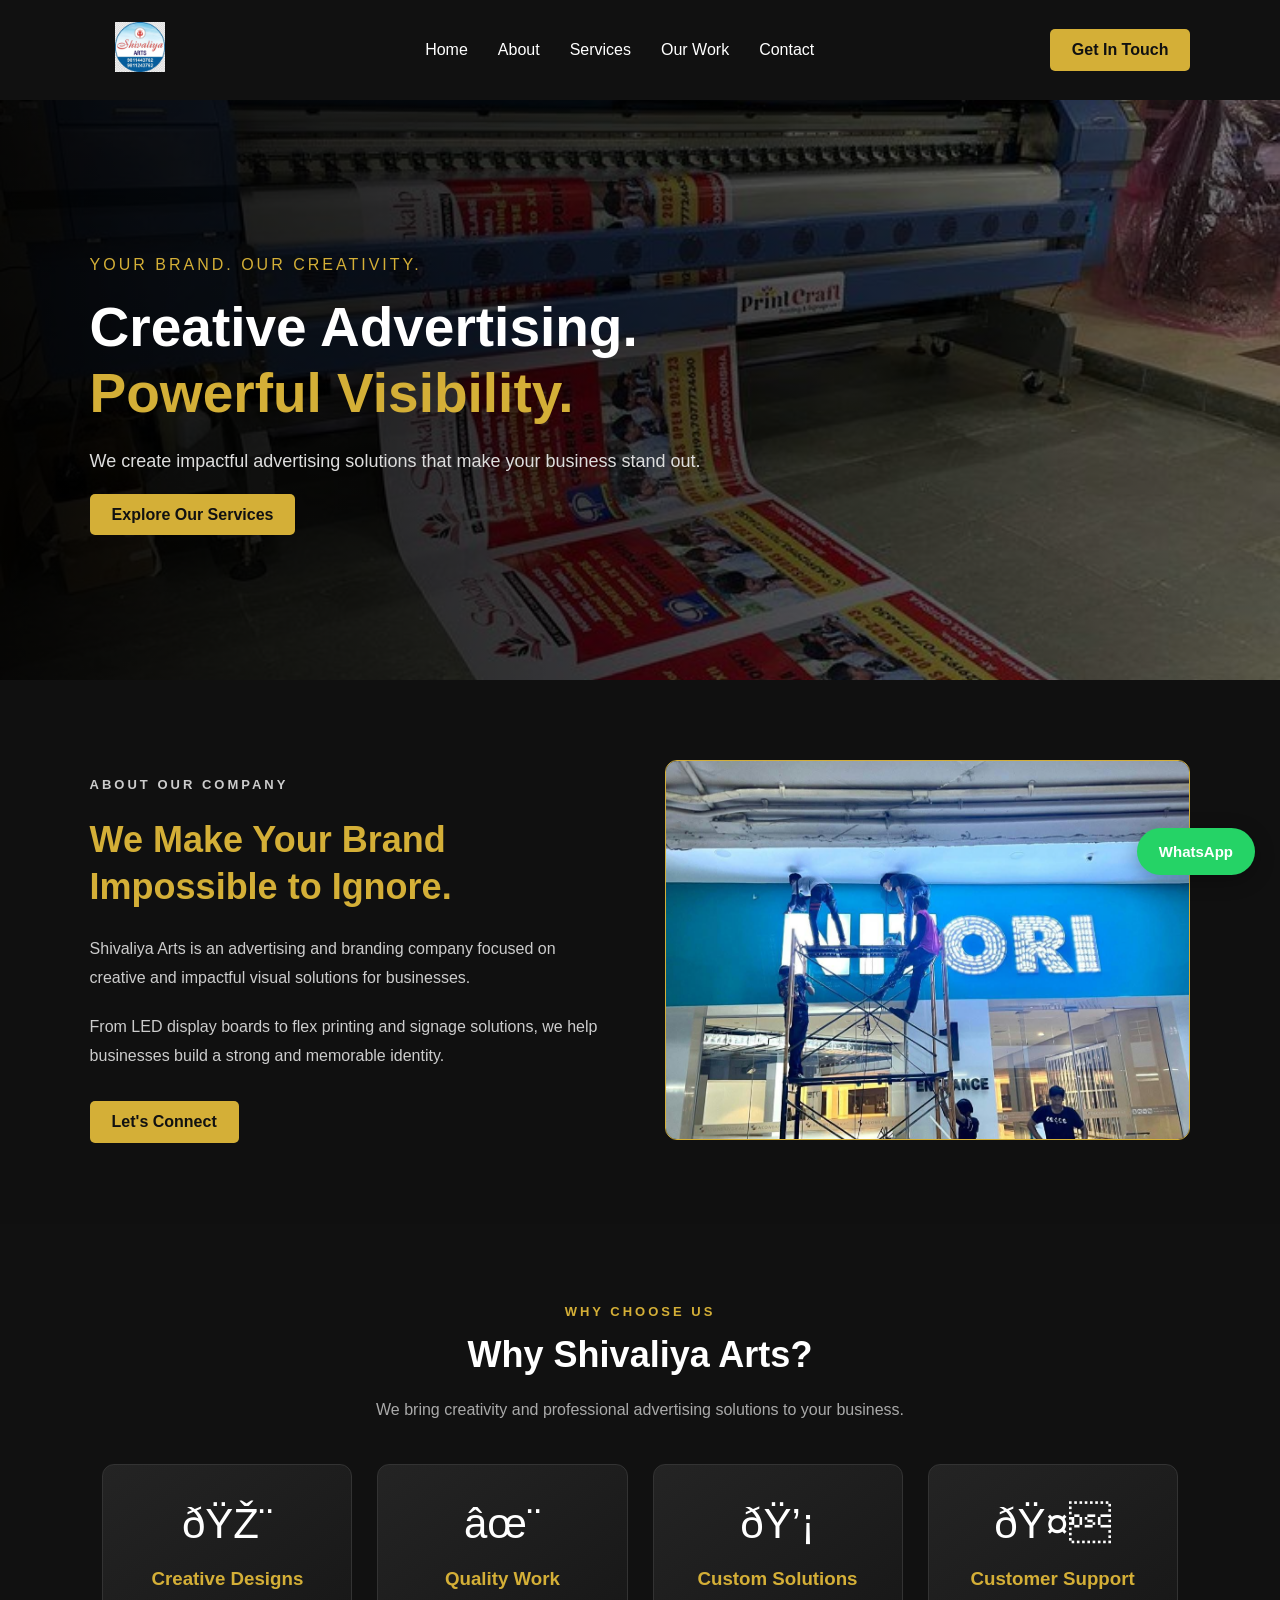
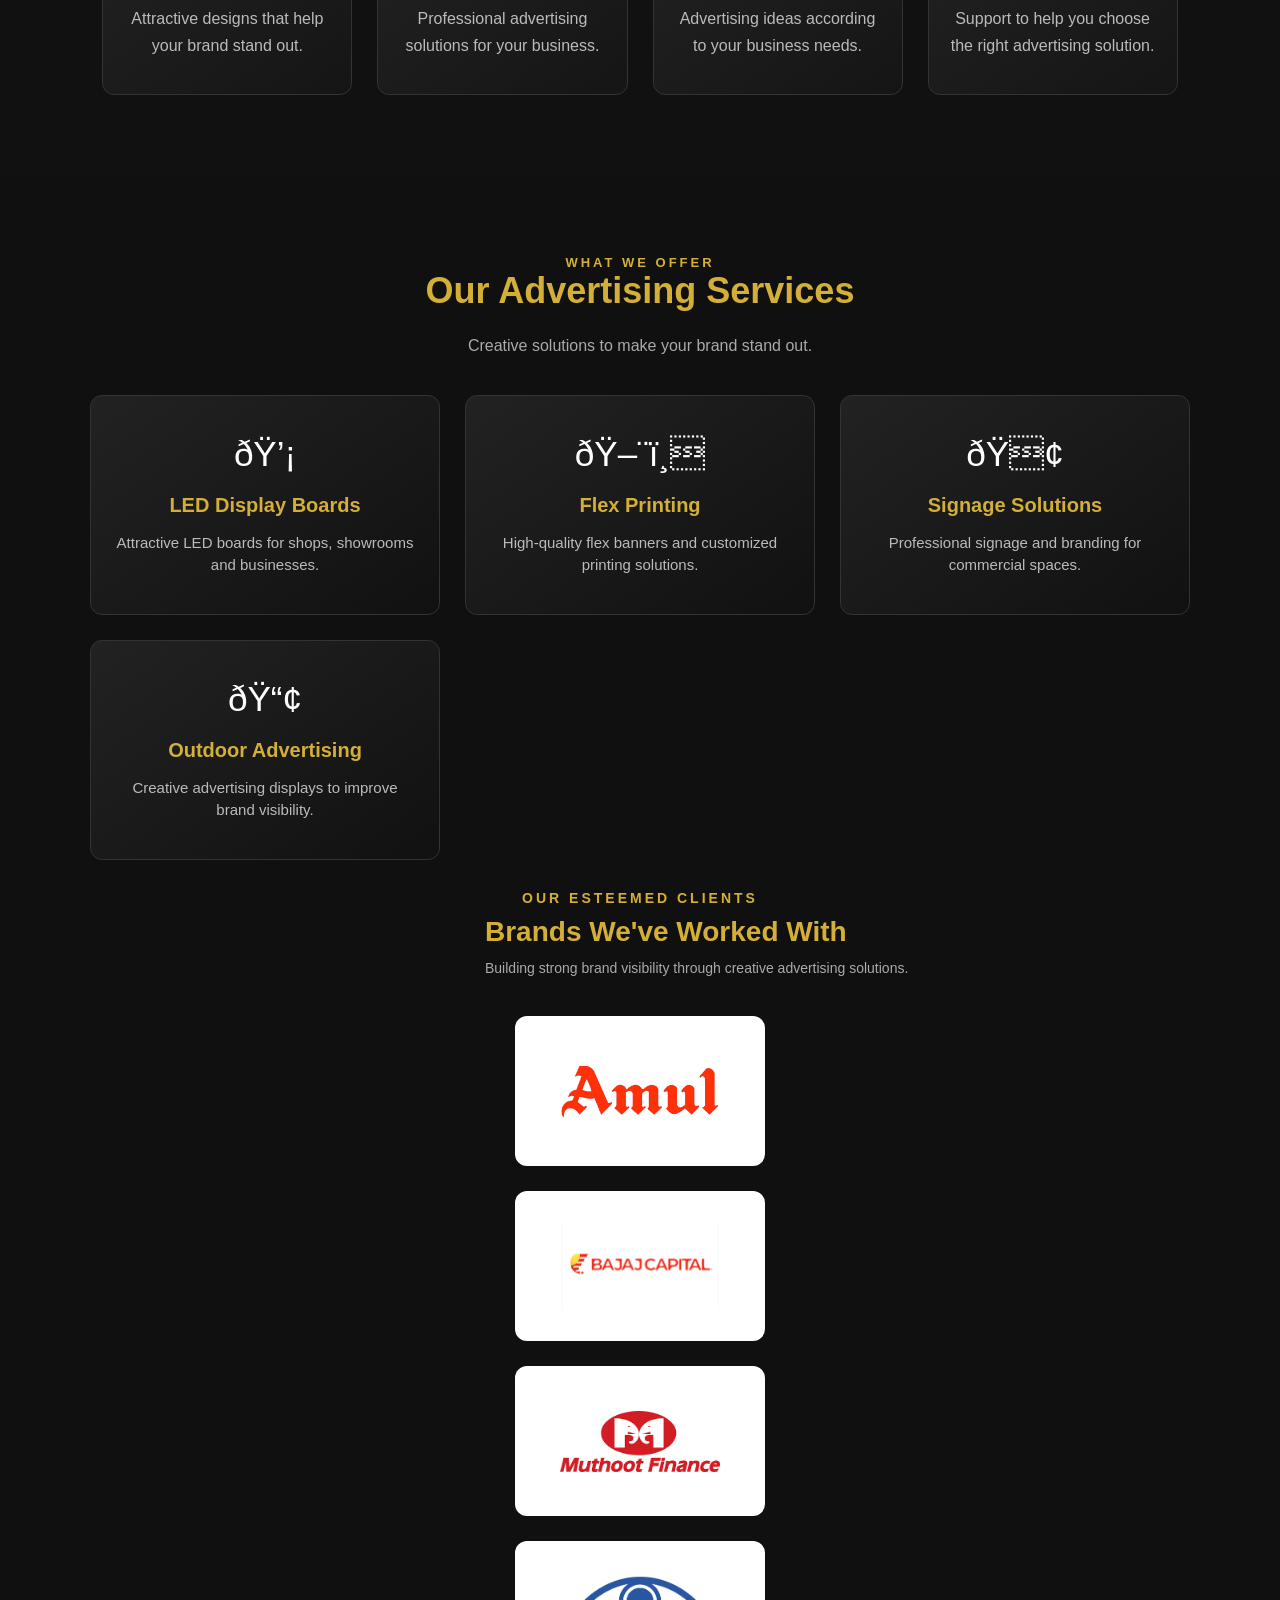
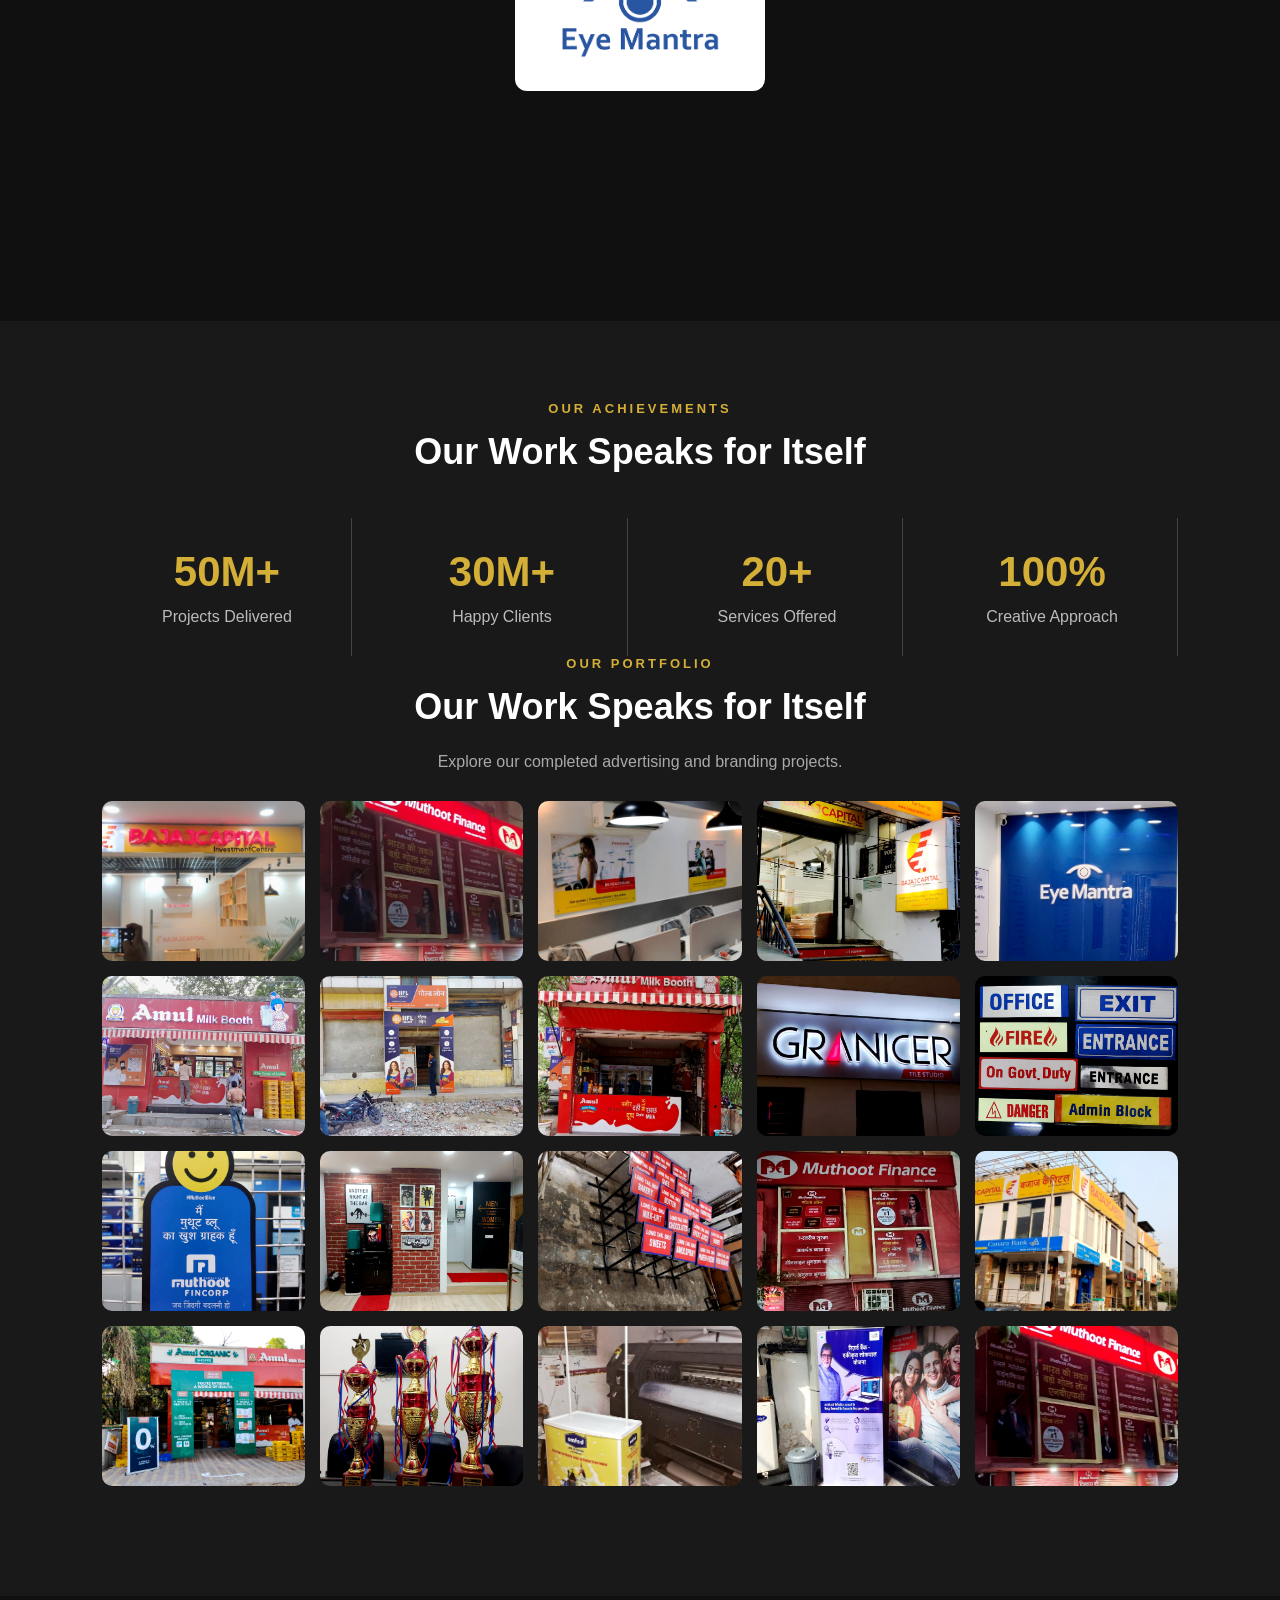
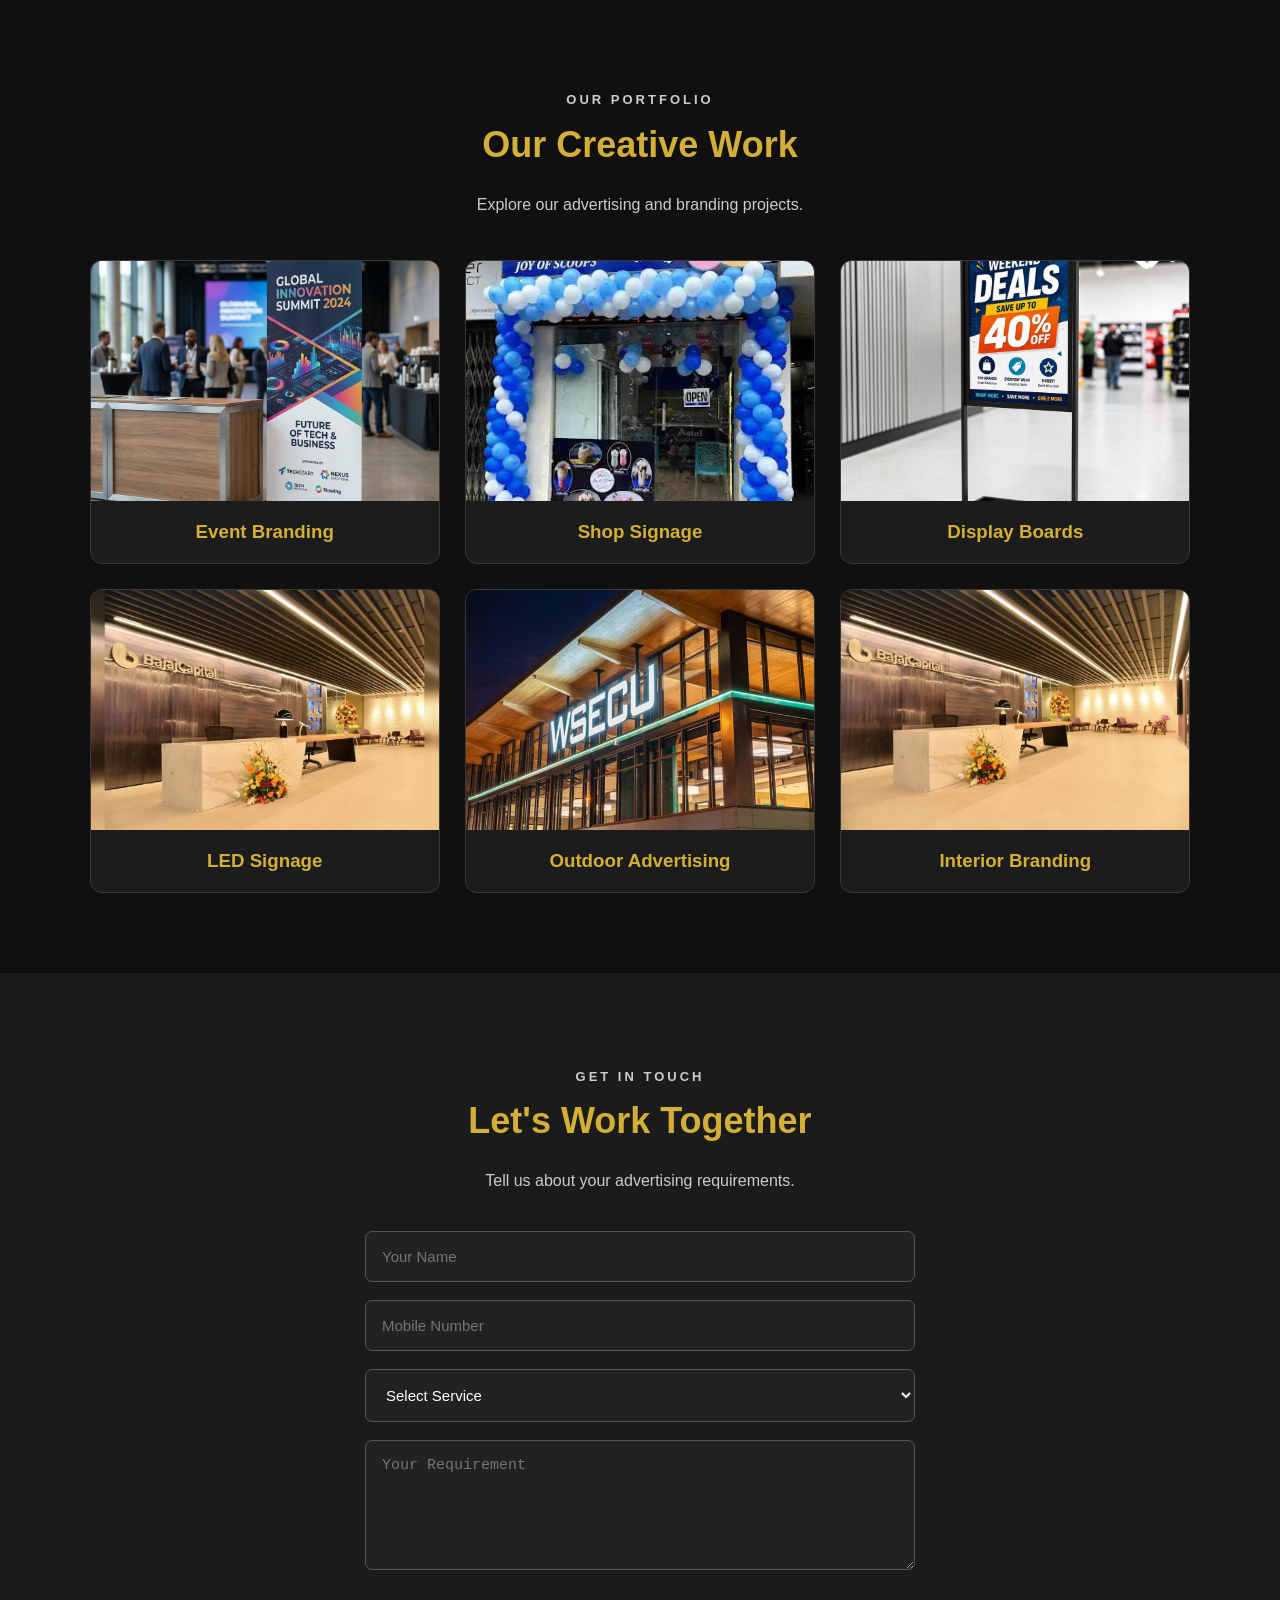
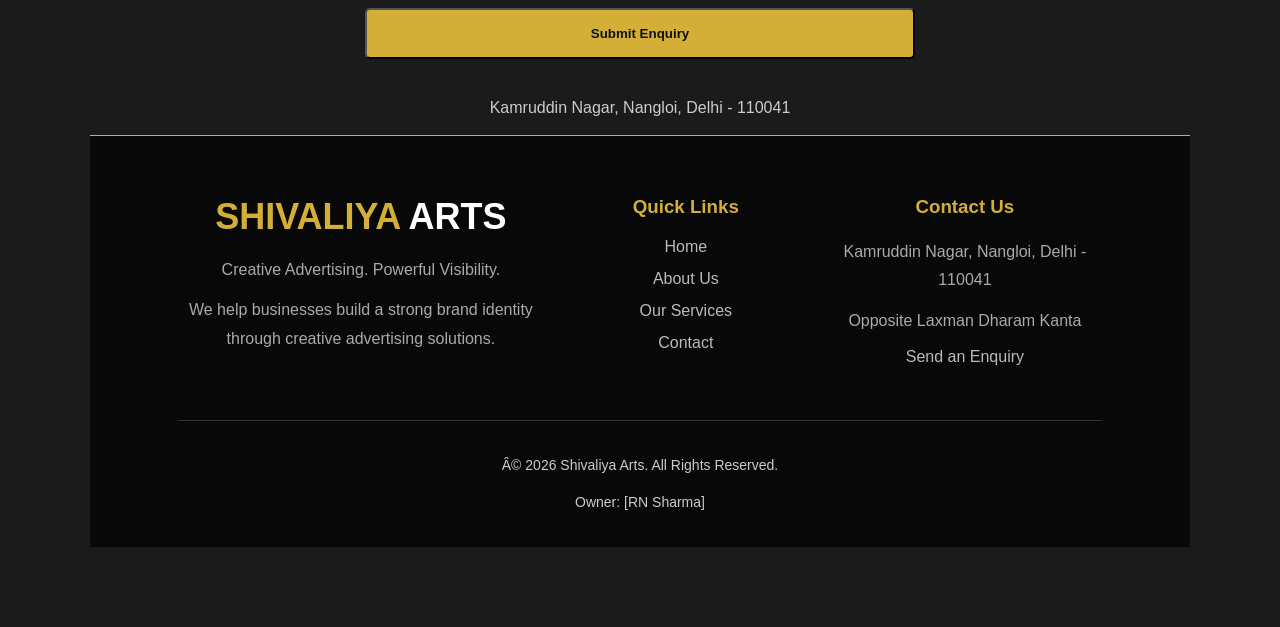
==== commit 22bc745a: "Update Shivalaya Arts website with latest design and images" ====
--- a/index.html
+++ b/index.html
@@ -1,4 +1,4 @@
-<!DOCTYPE html>
+﻿<!DOCTYPE html>
 <html lang="en">
 <head>
     <meta charset="UTF-8">
@@ -14,7 +14,9 @@
     <!-- NAVBAR -->
     <header>
         <nav class="navbar">
-            <div class="logo">SHIVALIYA ARTS</div>
+            <div class="logo">
+    <img src="images/logo2.png" alt="Shivaliya Arts Logo">
+</div>
 
             <ul class="nav-links">
                 <li><a href="#home">Home</a></li>
@@ -87,8 +89,7 @@
 
         <div class="about-image">
             <img
-                src="https://images.unsplash.com/photo-1497366754035-f200968a6e72?w=800"
-                alt="Creative advertising workspace">
+              src="./images/led-letters.jpeg" alt="Shivaliya Arts LED Letters">
         </div>
 
     </div>
@@ -105,25 +106,25 @@
     <div class="why-container">
 
         <div class="why-card">
-            <div class="why-icon">🎨</div>
+            <div class="why-icon">ðŸŽ¨</div>
             <h3>Creative Designs</h3>
             <p>Attractive designs that help your brand stand out.</p>
         </div>
 
         <div class="why-card">
-            <div class="why-icon">✨</div>
+            <div class="why-icon">âœ¨</div>
             <h3>Quality Work</h3>
             <p>Professional advertising solutions for your business.</p>
         </div>
 
         <div class="why-card">
-            <div class="why-icon">💡</div>
+            <div class="why-icon">ðŸ’¡</div>
             <h3>Custom Solutions</h3>
             <p>Advertising ideas according to your business needs.</p>
         </div>
 
         <div class="why-card">
-            <div class="why-icon">🤝</div>
+            <div class="why-icon">ðŸ¤</div>
             <h3>Customer Support</h3>
             <p>Support to help you choose the right advertising solution.</p>
         </div>
@@ -147,29 +148,50 @@
     <div class="service-container">
 
         <div class="service-card">
-            <div class="service-icon">💡</div>
+            <div class="service-icon">ðŸ’¡</div>
             <h3>LED Display Boards</h3>
             <p>Attractive LED boards for shops, showrooms and businesses.</p>
         </div>
 
         <div class="service-card">
-            <div class="service-icon">🖨️</div>
+            <div class="service-icon">ðŸ–¨ï¸</div>
             <h3>Flex Printing</h3>
             <p>High-quality flex banners and customized printing solutions.</p>
         </div>
 
         <div class="service-card">
-            <div class="service-icon">🏢</div>
+            <div class="service-icon">ðŸ¢</div>
             <h3>Signage Solutions</h3>
             <p>Professional signage and branding for commercial spaces.</p>
         </div>
 
         <div class="service-card">
-            <div class="service-icon">📢</div>
+            <div class="service-icon">ðŸ“¢</div>
             <h3>Outdoor Advertising</h3>
             <p>Creative advertising displays to improve brand visibility.</p>
         </div>
-
+<section class="clients-section" id="clients">
+    <p class="section-tag">OUR ESTEEMED CLIENTS</p>
+    <h2>Brands We've Worked With</h2>
+    <p class="section-description">
+        Building strong brand visibility through creative advertising solutions.
+    </p>
+
+    <div class="clients-grid">
+        <div class="client-card">
+            <img src="images/Amul_dairy_logo.png" alt="Amul">
+        </div>
+        <div class="client-card">
+            <img src="images/bajajcapital.png" alt="Bajaj Capital">
+        </div>
+        <div class="client-card">
+            <img src="images/muthootfinance.png" alt="Muthoot">
+        </div>
+        <div class="client-card">
+            <img src="images/eyemantra.png" alt="EyeMantra">
+        </div>
+    </div>
+</section>
     </div>
 </section>
         <section class="stats-section">
@@ -201,6 +223,37 @@
 
     </div>
 
+    <section id="gallery" class="work-gallery">
+    <p class="section-tag">OUR PORTFOLIO</p>
+    <h2>Our Work Speaks for Itself</h2>
+    <p class="section-description">
+        Explore our completed advertising and branding projects.
+    </p>
+
+    <div class="gallery-grid">
+        <img src="images/photo1.jpeg" alt="Shivaliya Arts Work">
+        <img src="images/photo2.jpeg" alt="Shivaliya Arts Work">
+        <img src="images/photo3.jpeg" alt="Shivaliya Arts Work">
+        <img src="images/photo4.jpeg" alt="Shivaliya Arts Work">
+        <img src="images/photo5.jpeg" alt="Shivaliya Arts Work">
+        <img src="images/photo6.jpeg" alt="Shivaliya Arts Work">
+        <img src="images/photo7.jpeg" alt="Shivaliya Arts Work">
+        <img src="images/photo8.jpeg" alt="Shivaliya Arts Work">
+        <img src="images/photo9.jpeg" alt="Shivaliya Arts Work">
+        <img src="images/photo10.jpeg" alt="Shivaliya Arts Work">
+        <img src="images/photo11.jpeg" alt="Shivaliya Arts Work">
+        <img src="images/photo12.jpeg" alt="Shivaliya Arts Work">
+        <img src="images/photo13.jpeg" alt="Shivaliya Arts Work">
+        <img src="images/photo14.jpeg" alt="Shivaliya Arts Work">
+        <img src="images/photo15.jpeg" alt="Shivaliya Arts Work">
+        <img src="images/photo16.jpeg" alt="Shivaliya Arts Work">
+        <img src="images/photo17.jpeg" alt="Shivaliya Arts Work">
+        <img src="images/photo18.jpeg" alt="Shivaliya Arts Work">
+        <img src="images/photo19.jpeg" alt="Shivaliya Arts Work">
+        <img src="images/photo20.jpeg" alt="Shivaliya Arts Work">
+    </div>
+</section>
+
 </section>
 
     <!-- OUR WORK -->
@@ -215,36 +268,37 @@
     <div class="work-container">
 
         <div class="work-card">
-            <img src="Images/standee.jpeg" alt="Event Standee">
+            <img src="images/standee.jpeg" alt="Event Standee">
             <h3>Event Branding</h3>
         </div>
 
         <div class="work-card">
-            <img src="Images/amul-shop.jpeg" alt="Amul Shop Signage">
+            <img src="images/amul-shop.jpeg" alt="Amul Shop Signage">
             <h3>Shop Signage</h3>
         </div>
 
         <div class="work-card">
-            <img src="Images/display-board.jpeg" alt="Promotional Display Board">
+            <img src="images/display-board.jpeg" alt="Promotional Display Board">
             <h3>Display Boards</h3>
         </div>
 
         <div class="work-card">
-            <img src="Images/bajaj-signage.jpeg" alt="Bajaj Capital Signage">
+            <img src="images/bajaj-signage.jpeg" alt="Bajaj Capital Signage">
             <h3>LED Signage</h3>
         </div>
 
         <div class="work-card">
-            <img src="Images/outdoor-branding.jpeg" alt="Outdoor Branding">
+            <img src="images/outdoor-branding.jpeg" alt="Outdoor Branding">
             <h3>Outdoor Advertising</h3>
         </div>
 
         <div class="work-card">
-            <img src="Images/office-branding.jpeg" alt="Office Branding">
+            <img src="images/office-branding.jpeg" alt="Office Branding">
             <h3>Interior Branding</h3>
         </div>
 
     </div>
+    
 
 </section>
 
@@ -273,6 +327,16 @@
             <option>Flex Printing</option>
             <option>Signage Solutions</option>
             <option>Outdoor Advertising</option>
+            <option>Event Standee</option>
+            <option>Vinyl Stickers</option>
+            <option>Branding</option>
+            <option>3D Acrylic Letters</option>
+            <option>Hoardings</option>
+            <option>Acrylic Name Plates</option>
+            <option>ACP signage</option>
+            <option>Glow sign Boards</option>
+            <option>Or Advertising Product</option>
+
         </select>
 
         <textarea id="message"
@@ -286,10 +350,7 @@
     </form>
 
     <p>Kamruddin Nagar, Nangloi, Delhi - 110041</p>
-
-</section>
-
-
+    
     <!-- FOOTER -->
    
         <footer class="main-footer">
@@ -320,8 +381,8 @@
     </div>
 
     <div class="footer-bottom">
-        <p>© 2026 Shivaliya Arts. All Rights Reserved.</p>
-        <p>Owner: [RN Sharma]</p>
+        <p>Â© 2026 Shivaliya Arts. All Rights Reserved.</p>
+         <p>Owner: [RN Sharma]</p>
     </div>
 
 </footer>
@@ -336,4 +397,3 @@
 </a>
 </body>
 </html>
-
--- a/style.css
+++ b/style.css
@@ -1,4 +1,4 @@
-  * {
+* {
     margin: 0;
     padding: 0;
     box-sizing: border-box;
@@ -594,3 +594,184 @@
         gap: 30px;
     }
 }
+.logo img {
+    width: 100px !important;
+    height: 50px !important;
+    object-fit: contain !important;
+}
+/* CLIENTS SECTION */
+
+#clients {
+    width: 100%;
+    padding: 70px 20px;
+    box-sizing: border-box;
+    text-align: center;
+    display: block;
+}
+
+#clients .section-tag,
+#clients h2,
+#clients .section-description {
+    text-align: center;
+    margin-left: auto;
+    margin-right: auto;
+}
+
+#clients .clients-grid {
+    width: 100%;
+    max-width: 850px;
+    margin: 35px auto;
+    display: grid;
+    grid-template-columns: repeat(4, 1fr);
+    gap: 20px;
+}
+
+#clients .client-card {
+    height: 120px;
+    background: white;
+    border-radius: 12px;
+    display: flex;
+    justify-content: center;
+    align-items: center;
+}
+
+#clients .client-card img {
+    width: 160px;
+    height: 85px;
+    object-fit: contain;
+}
+
+#gallery .gallery-grid {
+    display: grid !important;
+    grid-template-columns: repeat(5, 1fr) !important;
+    gap: 15px !important;
+    max-width: 1100px;
+    margin: 30px auto !important;
+}
+
+#gallery .gallery-grid img {
+    width: 100% !important;
+    height: 160px !important;
+    object-fit: cover !important;
+    border-radius: 10px;
+}
+
+@media (max-width: 768px) {
+    #gallery .gallery-grid {
+        grid-template-columns: repeat(2, 1fr) !important;
+    }
+}
+/* All Service Cards Equal Size */
+
+.service-container {
+    display: grid !important;
+    grid-template-columns: repeat(3, minmax(0, 1fr)) !important;
+    gap: 25px !important;
+    align-items: stretch !important;
+    max-width: 1100px;
+    margin: 40px auto !important;
+}
+
+.service-card {
+    width: 100% !important;
+    min-height: 220px !important;
+    height: 220px !important;
+    box-sizing: border-box !important;
+    padding: 25px !important;
+    display: flex !important;
+    flex-direction: column;
+    justify-content: center;
+    align-items: center;
+    text-align: center !important;
+}
+
+.service-icon {
+    font-size: 35px !important;
+}
+
+.service-card h3 {
+    font-size: 20px !important;
+}
+
+.service-card p {
+    font-size: 15px !important;
+    line-height: 1.5;
+}
+
+@media (max-width: 768px) {
+    .service-container {
+        grid-template-columns: repeat(2, 1fr) !important;
+    }
+}
+
+@media (max-width: 480px) {
+    .service-container {
+        grid-template-columns: 1fr !important;
+    }
+}
+#clients {
+    padding-top: 250px !important;
+}
+/* Center Company Logos */
+
+#clients .clients-grid {
+    display: flex !important;
+    justify-content: center !important;
+    align-items: center !important;
+    flex-wrap: wrap !important;
+    gap: 25px !important;
+    width: 100% !important;
+    max-width: 1000px !important;
+    margin: 40px auto !important;
+}
+
+#clients .client-card {
+    width: 250px !important;
+    height: 150px !important;
+    display: flex !important;
+    justify-content: center !important;
+    align-items: center !important;
+    box-sizing: border-box !important;
+}
+
+#clients .client-card img {
+    max-width: 180px !important;
+    max-height: 100px !important;
+    object-fit: contain !important;
+}
+/* Clients Heading Alignment */
+
+#clients .section-tag {
+    text-align: center !important;
+    width: 100% !important;
+    font-size: 14px !important;
+    margin: 0 auto 10px !important;
+    white-space: nowrap;
+}
+
+#clients h2 {
+    text-align: center !important;
+    width: 100% !important;
+    font-size: 28px !important;
+    margin: 0 auto 12px !important;
+    white-space: nowrap;
+}
+
+#clients .section-description {
+    text-align: center !important;
+    width: 100% !important;
+    font-size: 14px !important;
+    margin: 0 auto 30px !important;
+    white-space: nowrap;
+}
+
+@media (max-width: 600px) {
+    #clients h2 {
+        font-size: 21px !important;
+    }
+
+    #clients .section-description {
+        font-size: 11px !important;
+    }
+}
+
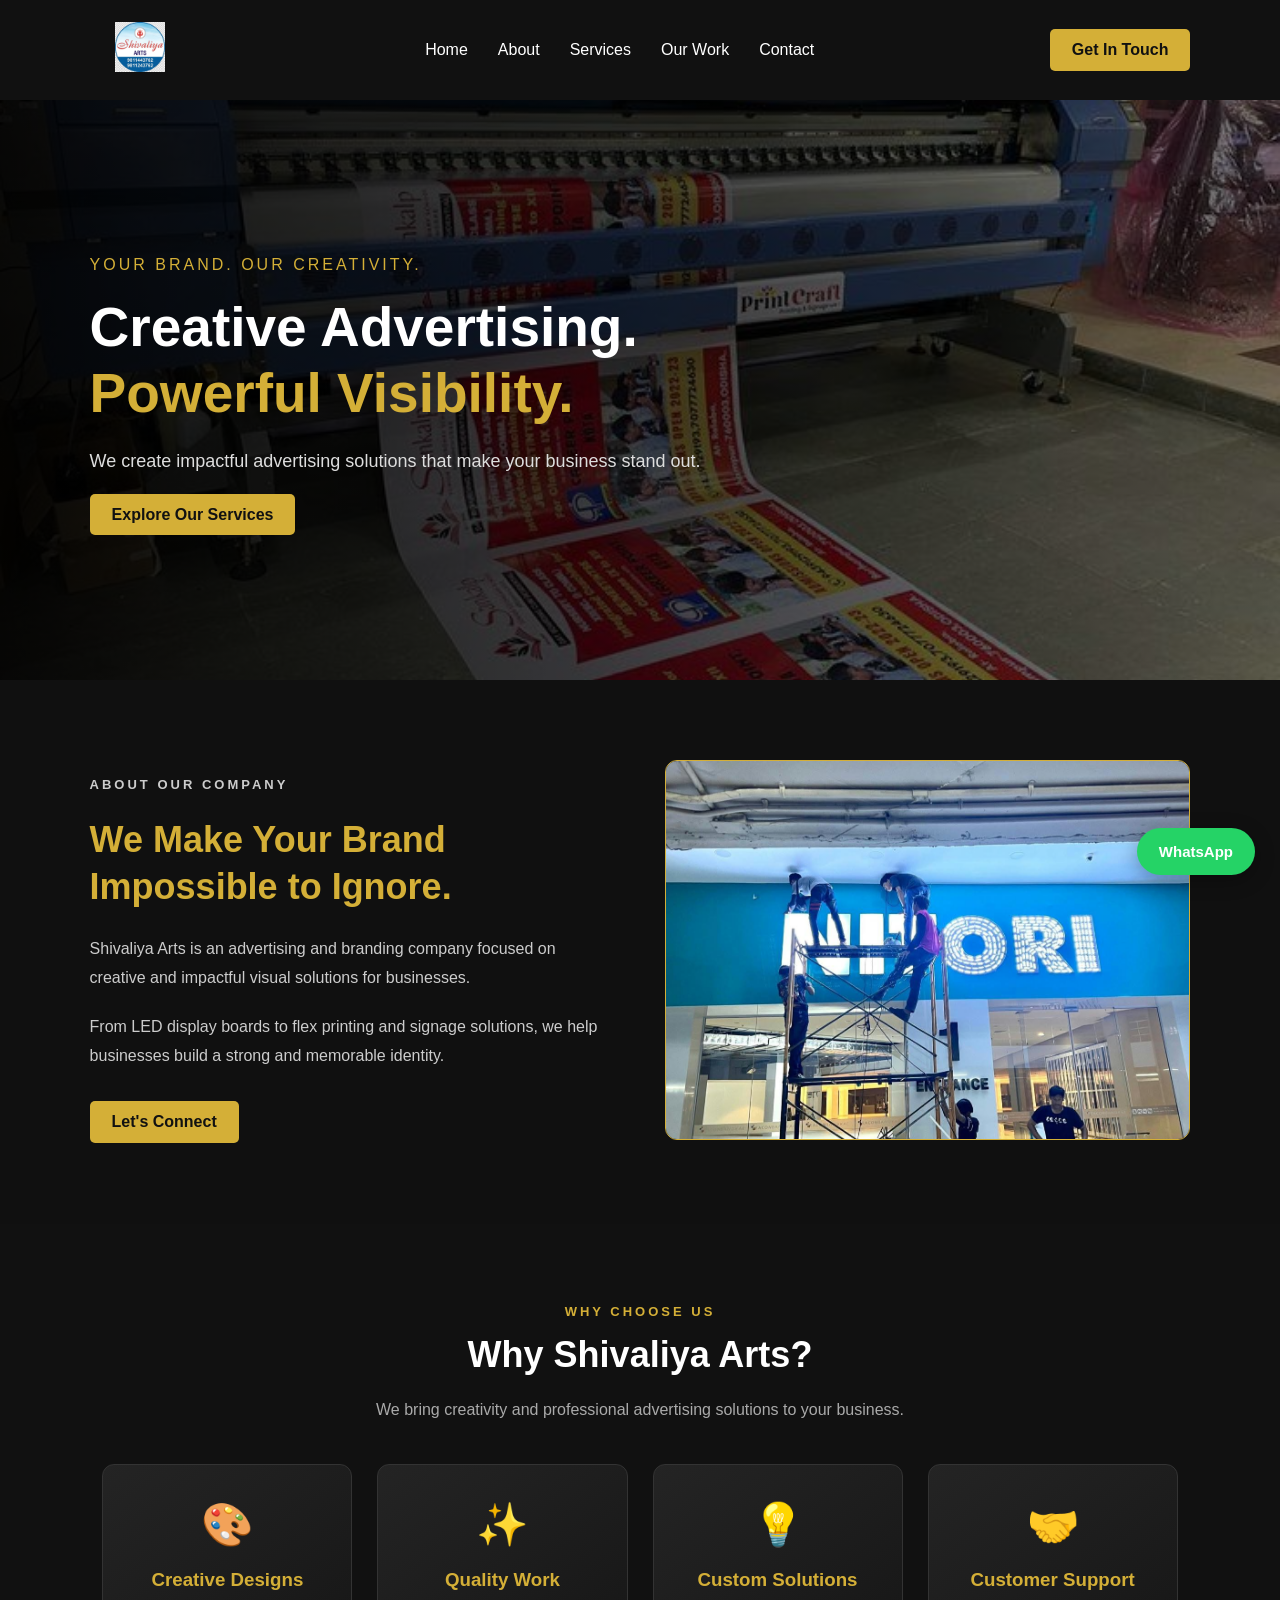
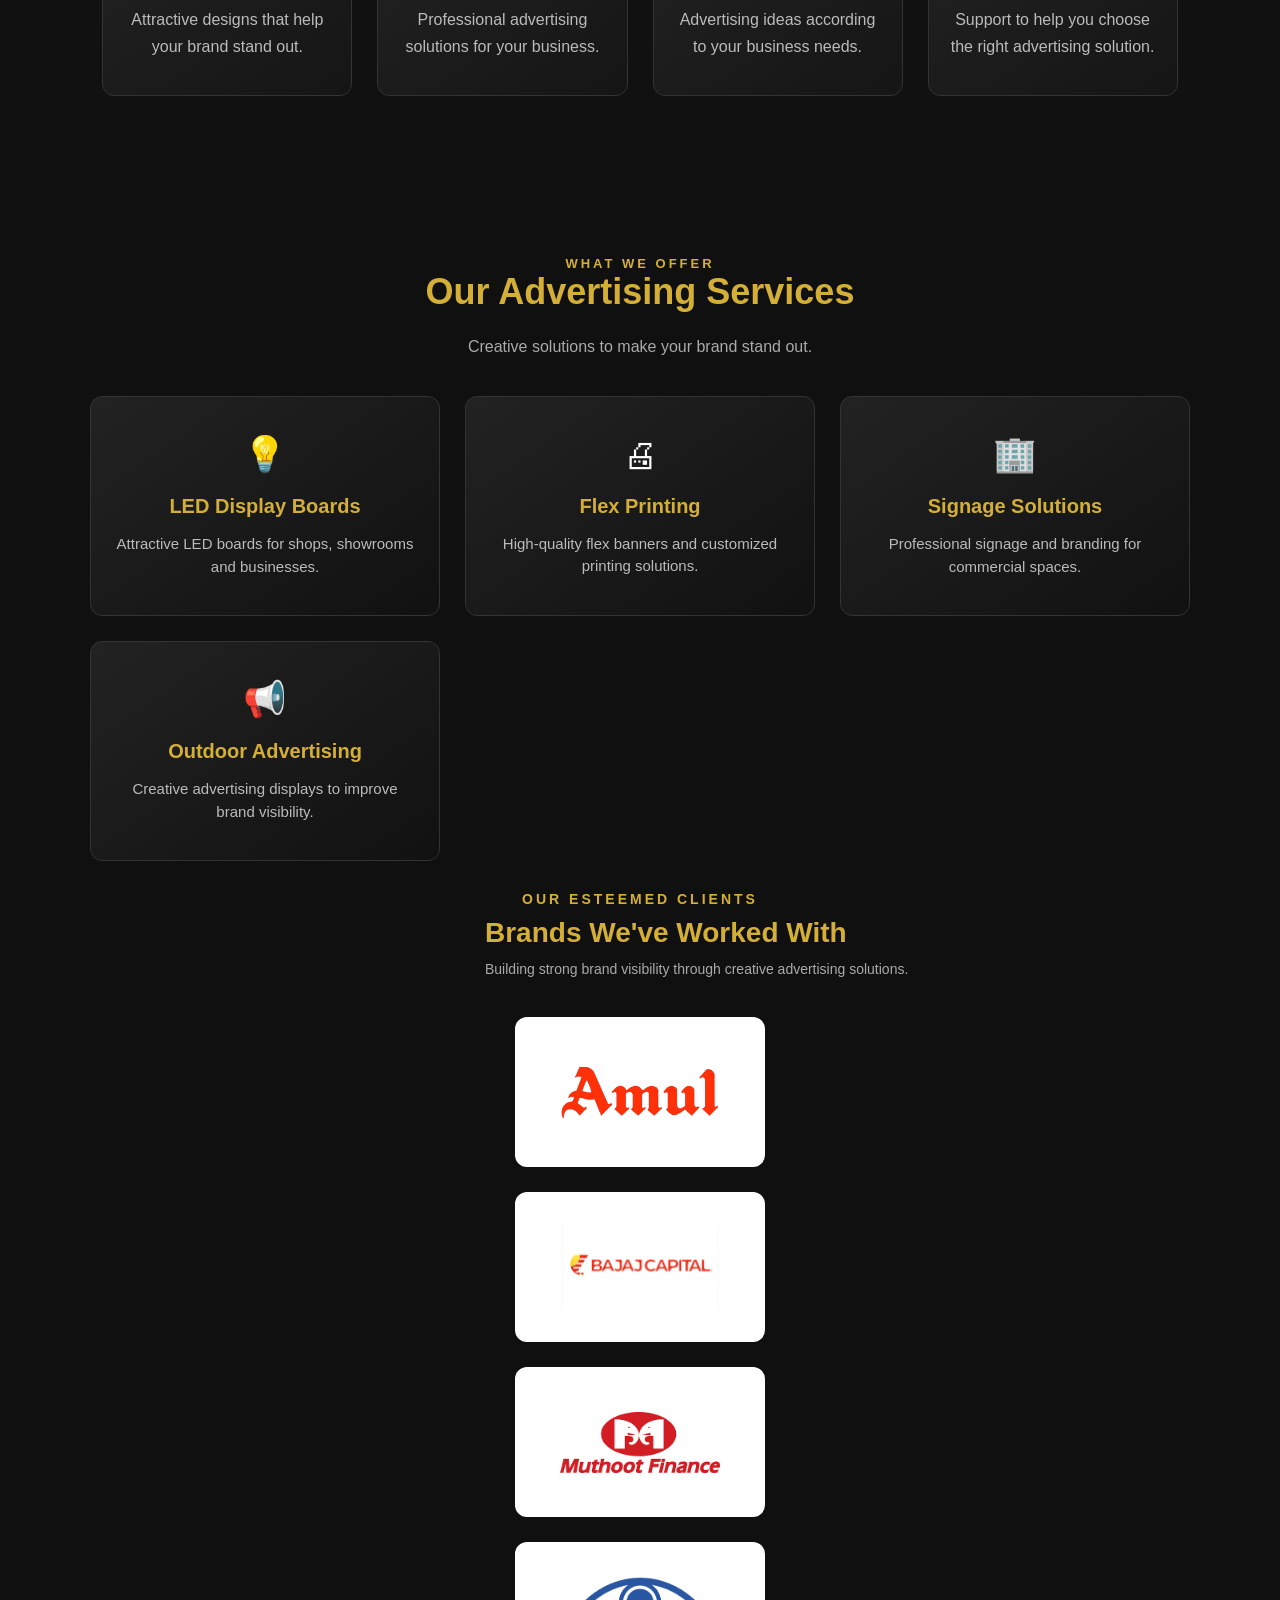
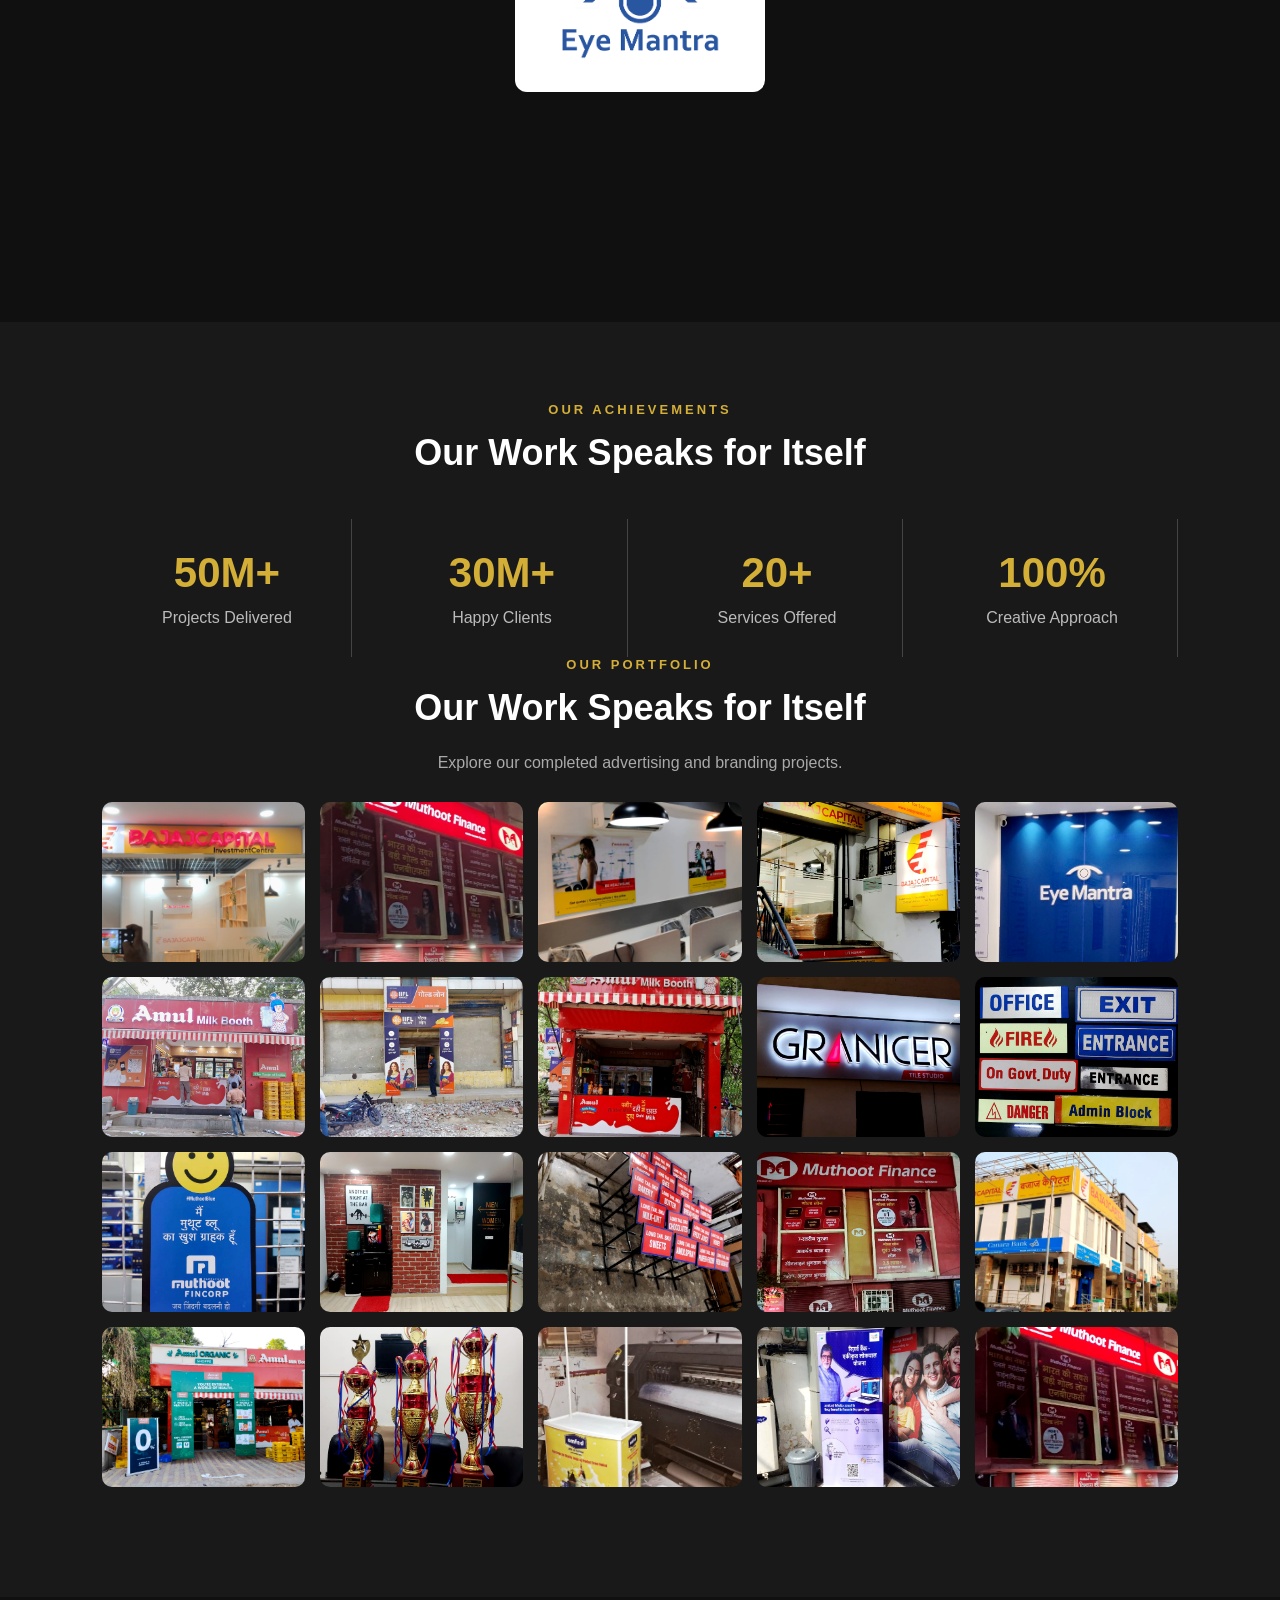
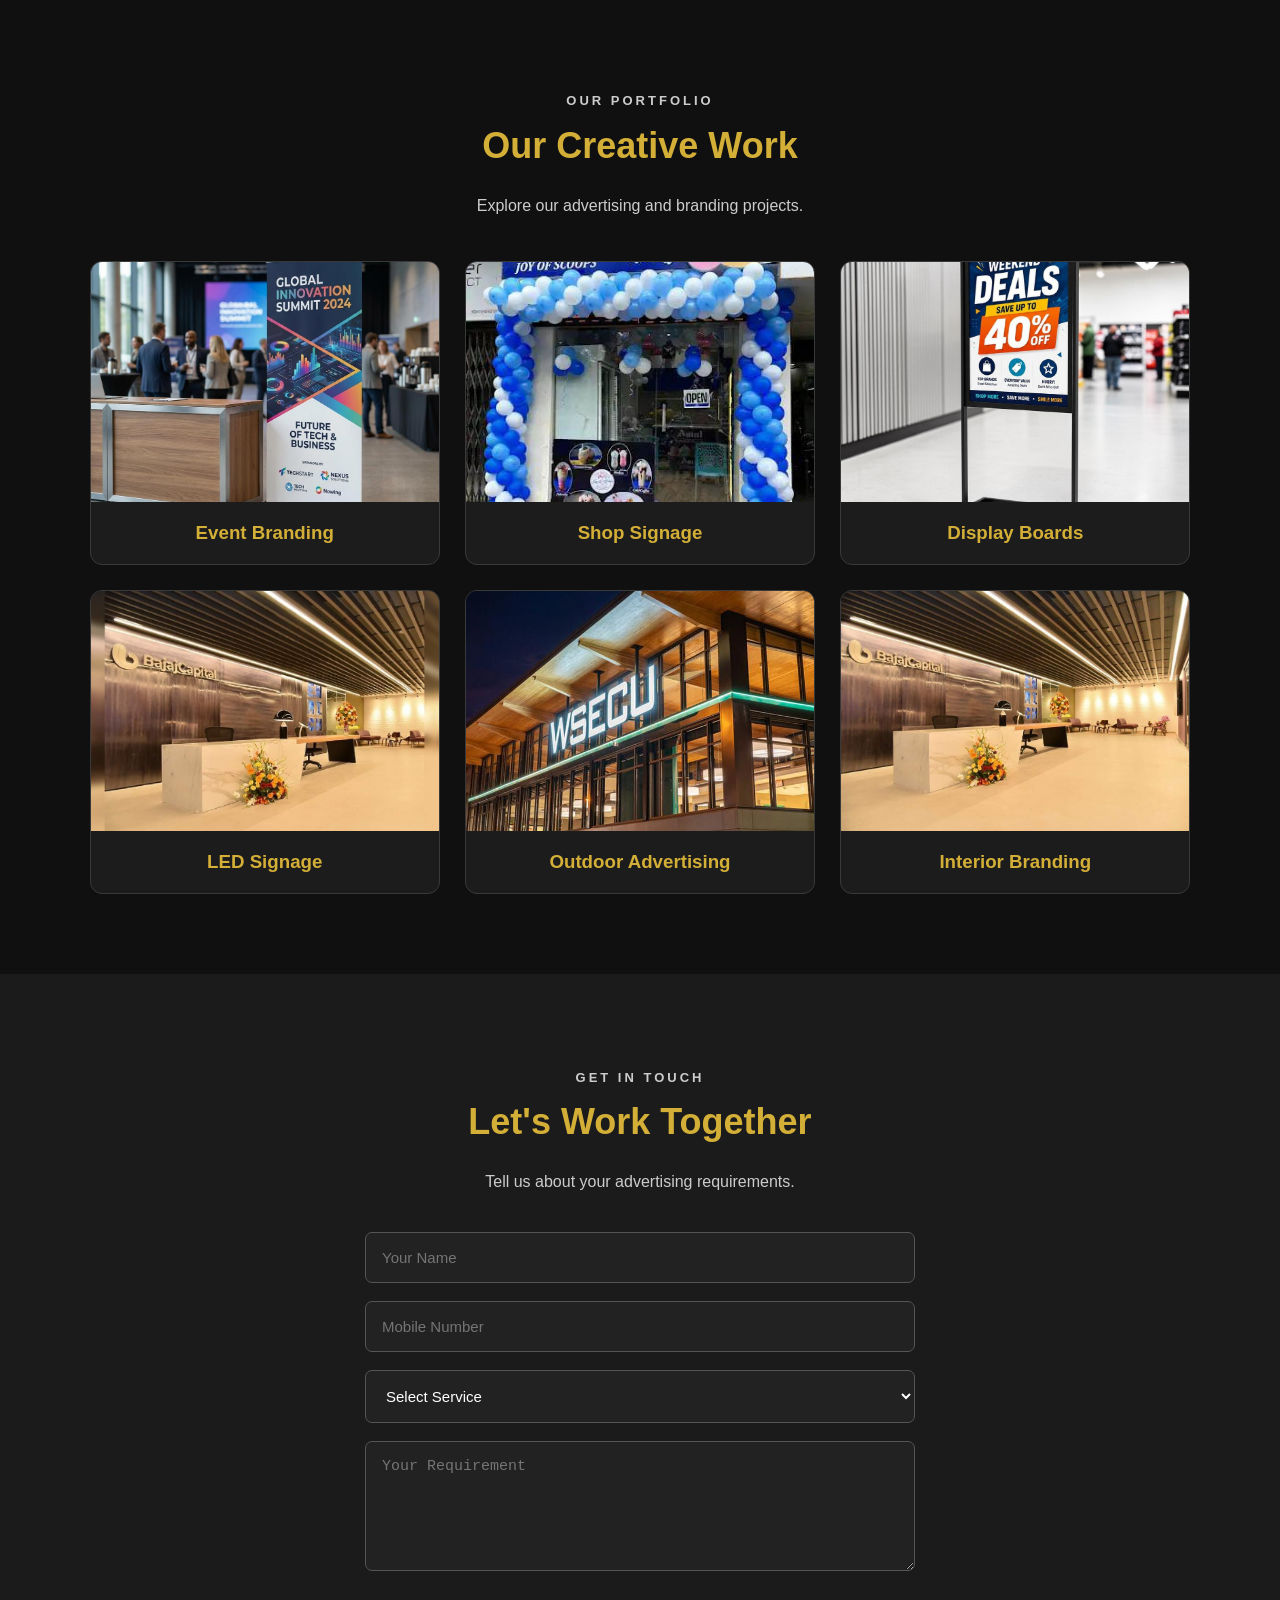
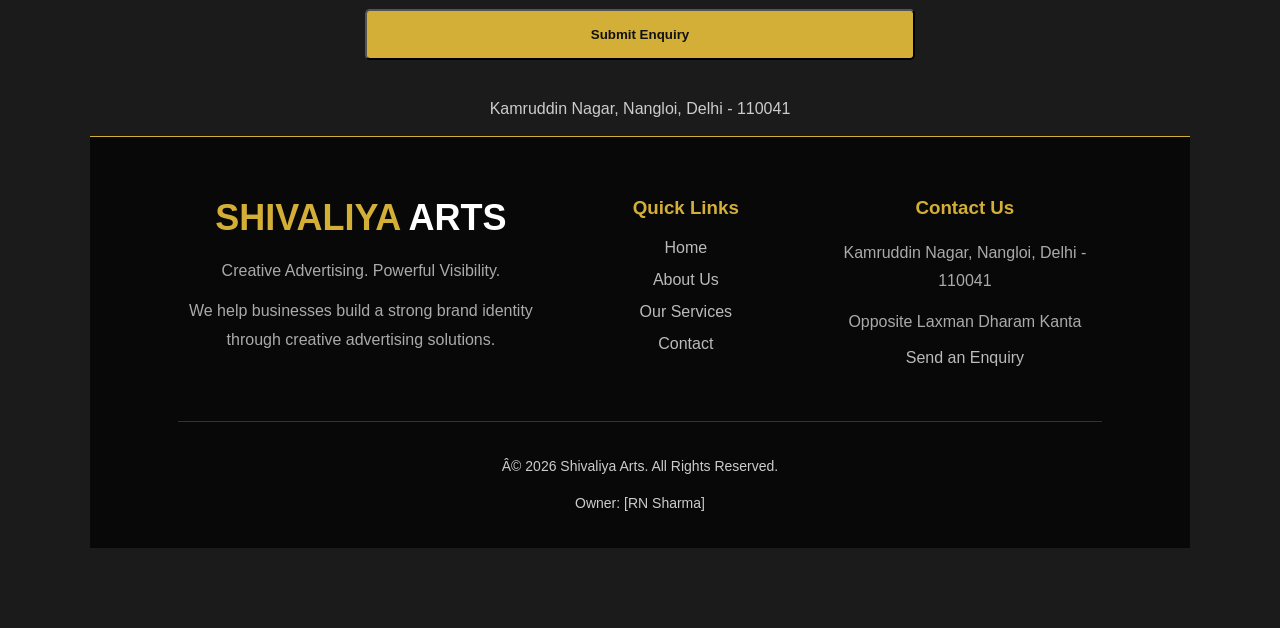
==== commit b4e8f85d: "Fix service and feature emojis" ====
--- a/index.html
+++ b/index.html
@@ -106,25 +106,25 @@
     <div class="why-container">
 
         <div class="why-card">
-            <div class="why-icon">ðŸŽ¨</div>
+            <div class="why-icon">&#127912;</div>
             <h3>Creative Designs</h3>
             <p>Attractive designs that help your brand stand out.</p>
         </div>
 
         <div class="why-card">
-            <div class="why-icon">âœ¨</div>
+            <div class="why-icon">&#10024;</div>
             <h3>Quality Work</h3>
             <p>Professional advertising solutions for your business.</p>
         </div>
 
         <div class="why-card">
-            <div class="why-icon">ðŸ’¡</div>
+            <div class="why-icon">&#128161;</div>
             <h3>Custom Solutions</h3>
             <p>Advertising ideas according to your business needs.</p>
         </div>
 
         <div class="why-card">
-            <div class="why-icon">ðŸ¤</div>
+            <div class="why-icon">&#129309;</div>
             <h3>Customer Support</h3>
             <p>Support to help you choose the right advertising solution.</p>
         </div>
@@ -148,25 +148,25 @@
     <div class="service-container">
 
         <div class="service-card">
-            <div class="service-icon">ðŸ’¡</div>
+            <div class="service-icon">&#128161;</div>
             <h3>LED Display Boards</h3>
             <p>Attractive LED boards for shops, showrooms and businesses.</p>
         </div>
 
         <div class="service-card">
-            <div class="service-icon">ðŸ–¨ï¸</div>
+            <div class="service-icon">&#128424;</div>
             <h3>Flex Printing</h3>
             <p>High-quality flex banners and customized printing solutions.</p>
         </div>
 
         <div class="service-card">
-            <div class="service-icon">ðŸ¢</div>
+            <div class="service-icon">&#127970;</div>
             <h3>Signage Solutions</h3>
             <p>Professional signage and branding for commercial spaces.</p>
         </div>
 
         <div class="service-card">
-            <div class="service-icon">ðŸ“¢</div>
+            <div class="service-icon">&#128226;</div>
             <h3>Outdoor Advertising</h3>
             <p>Creative advertising displays to improve brand visibility.</p>
         </div>
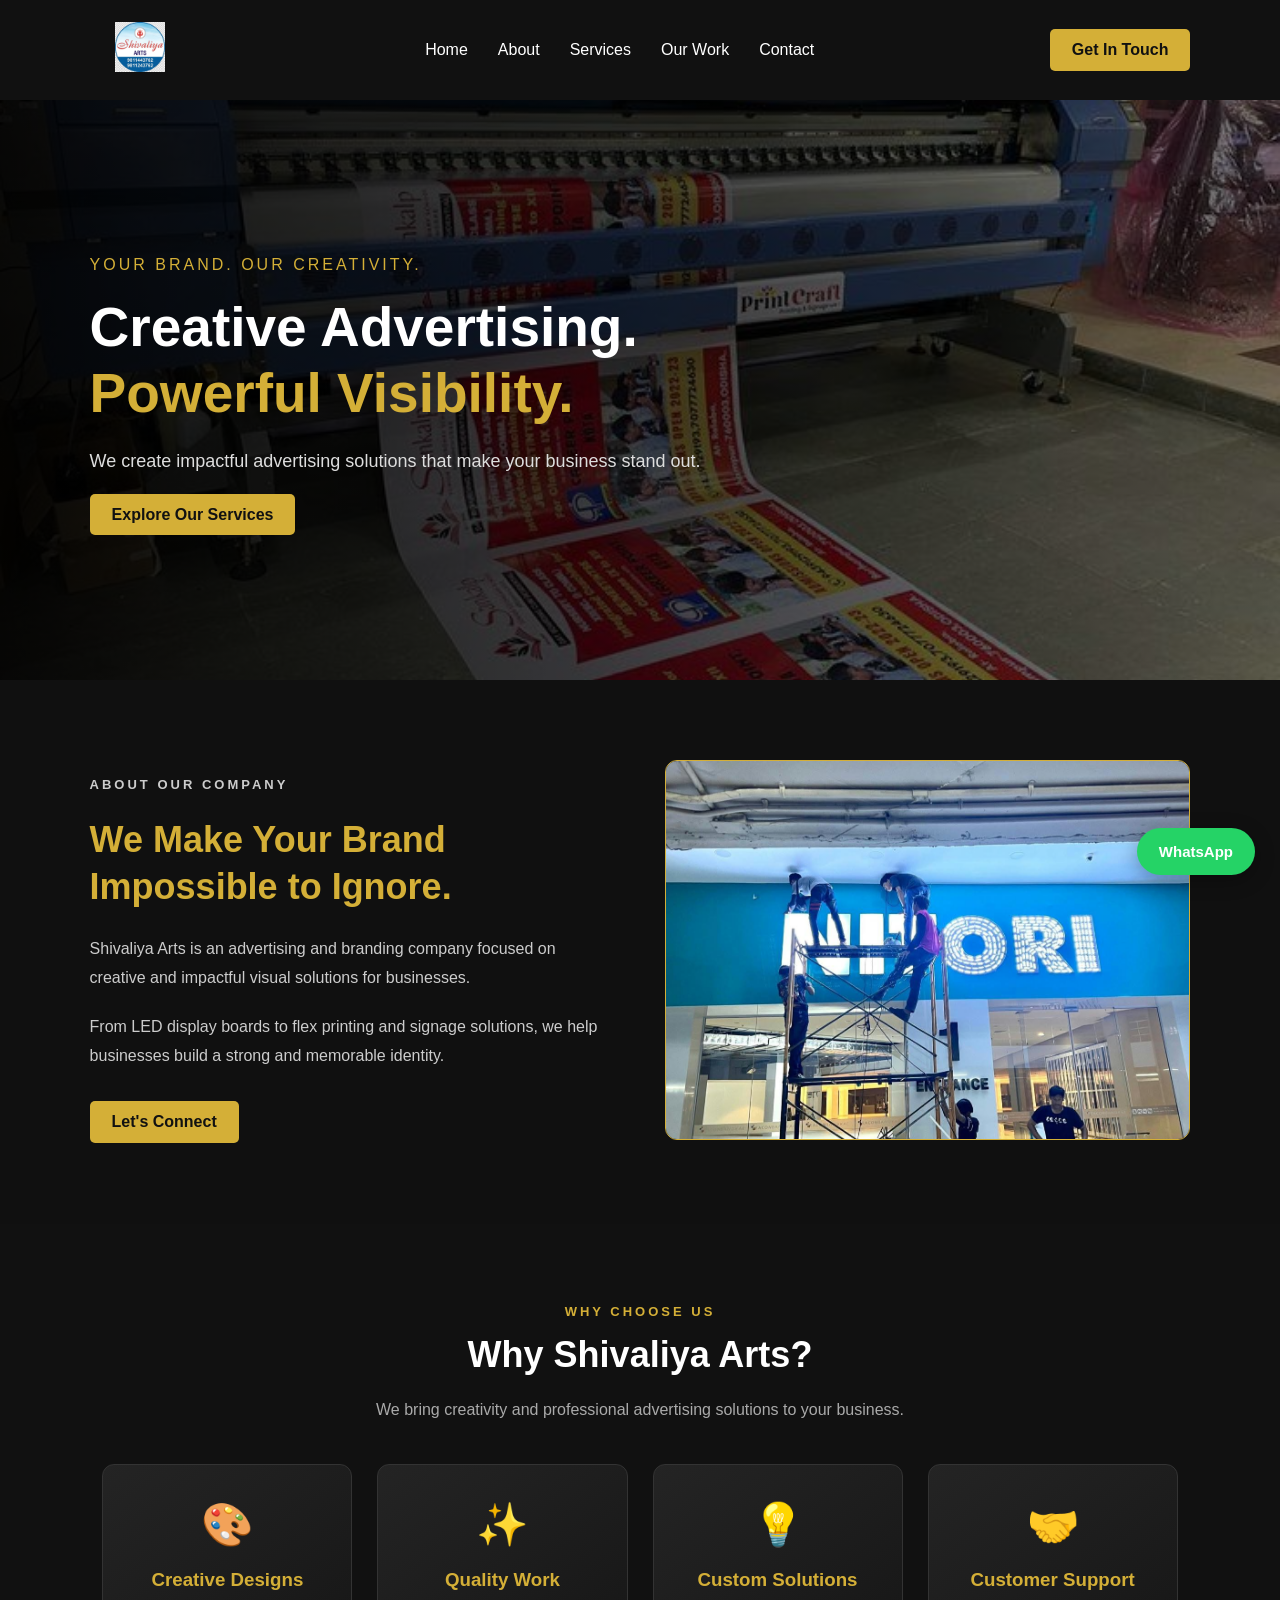
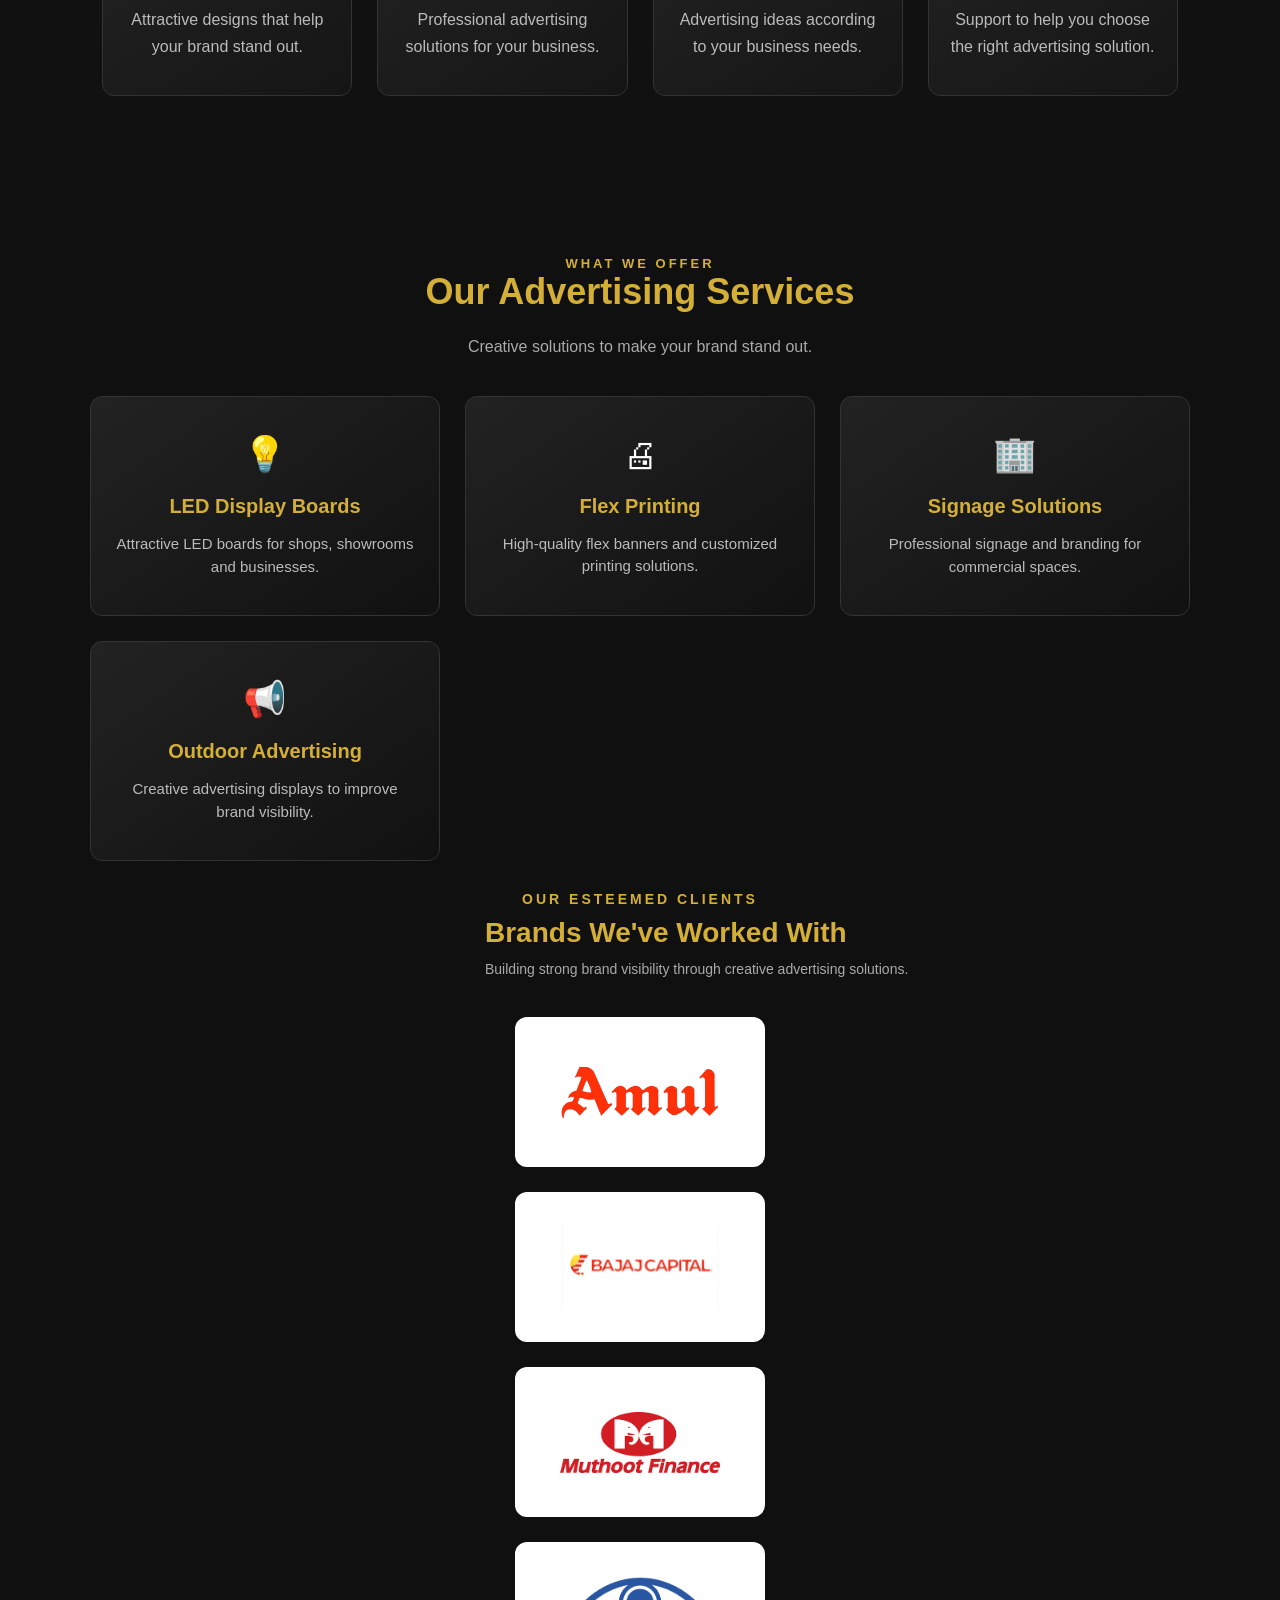
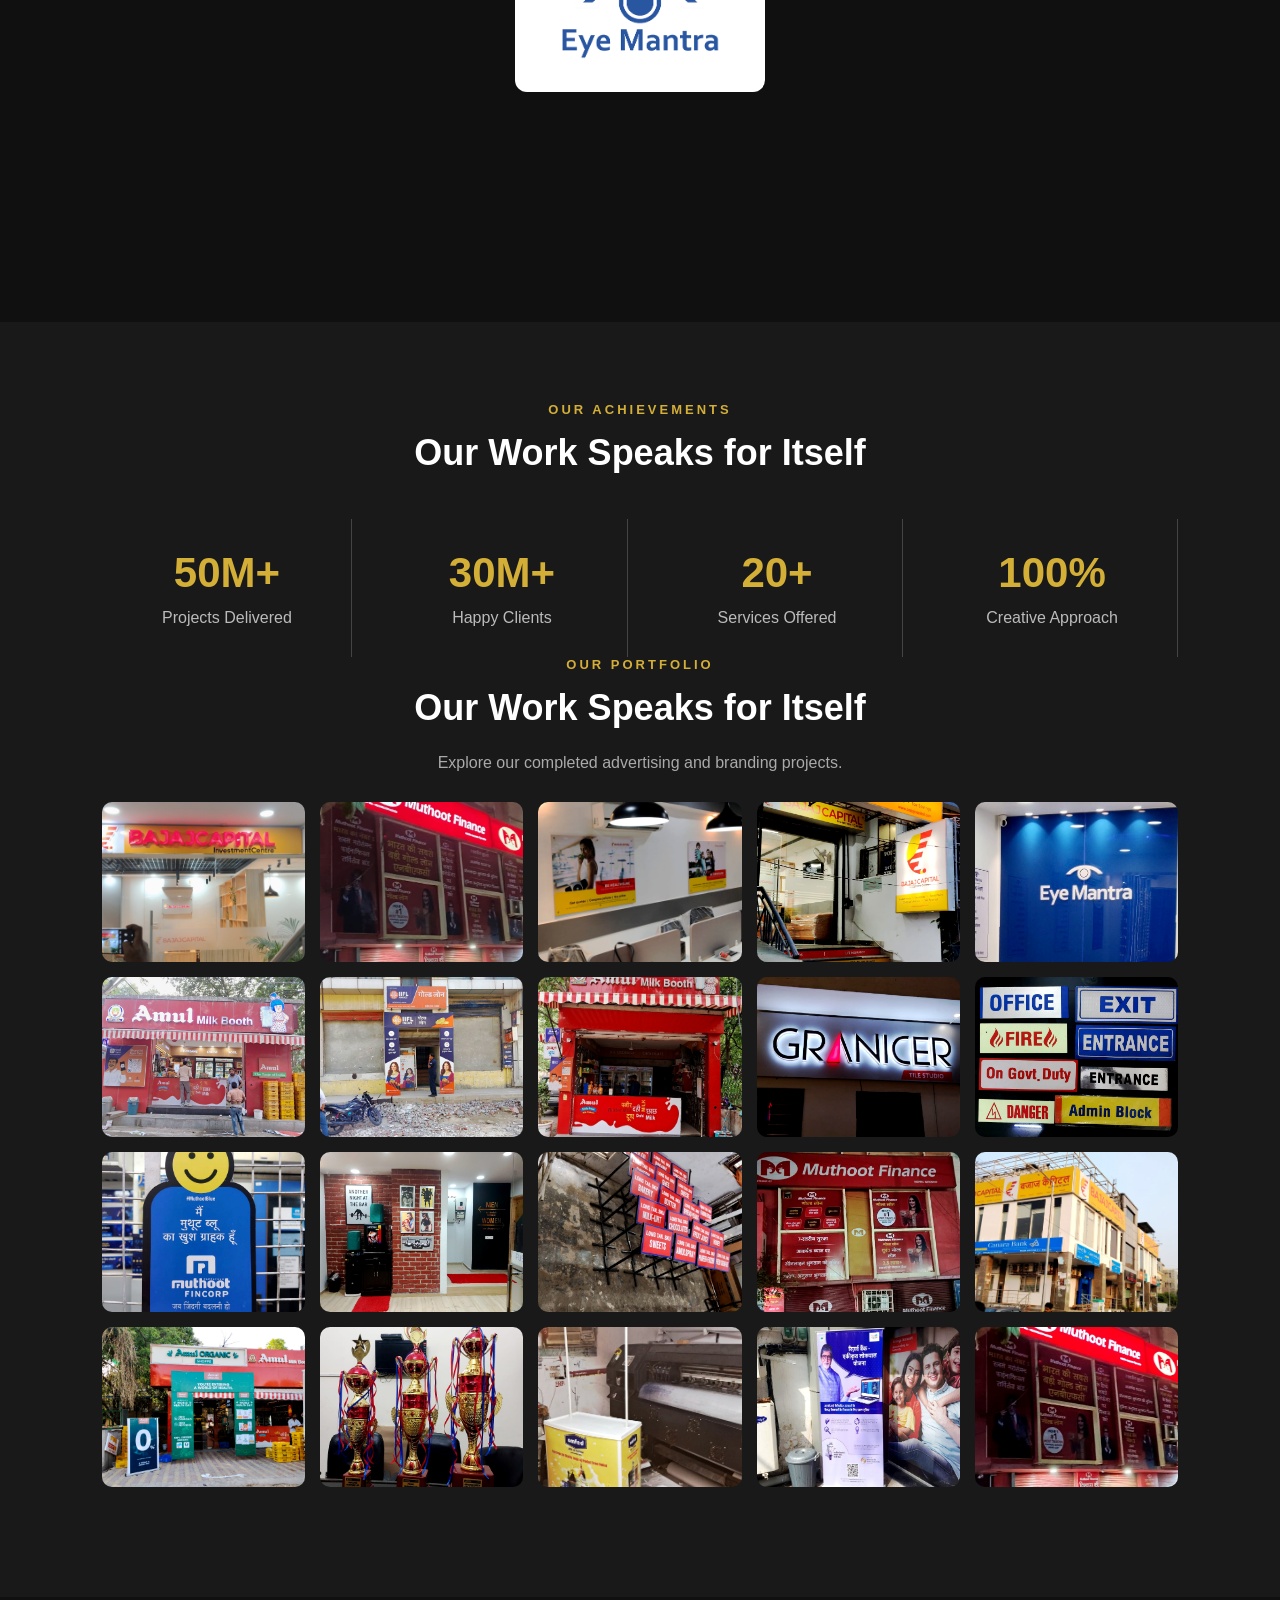
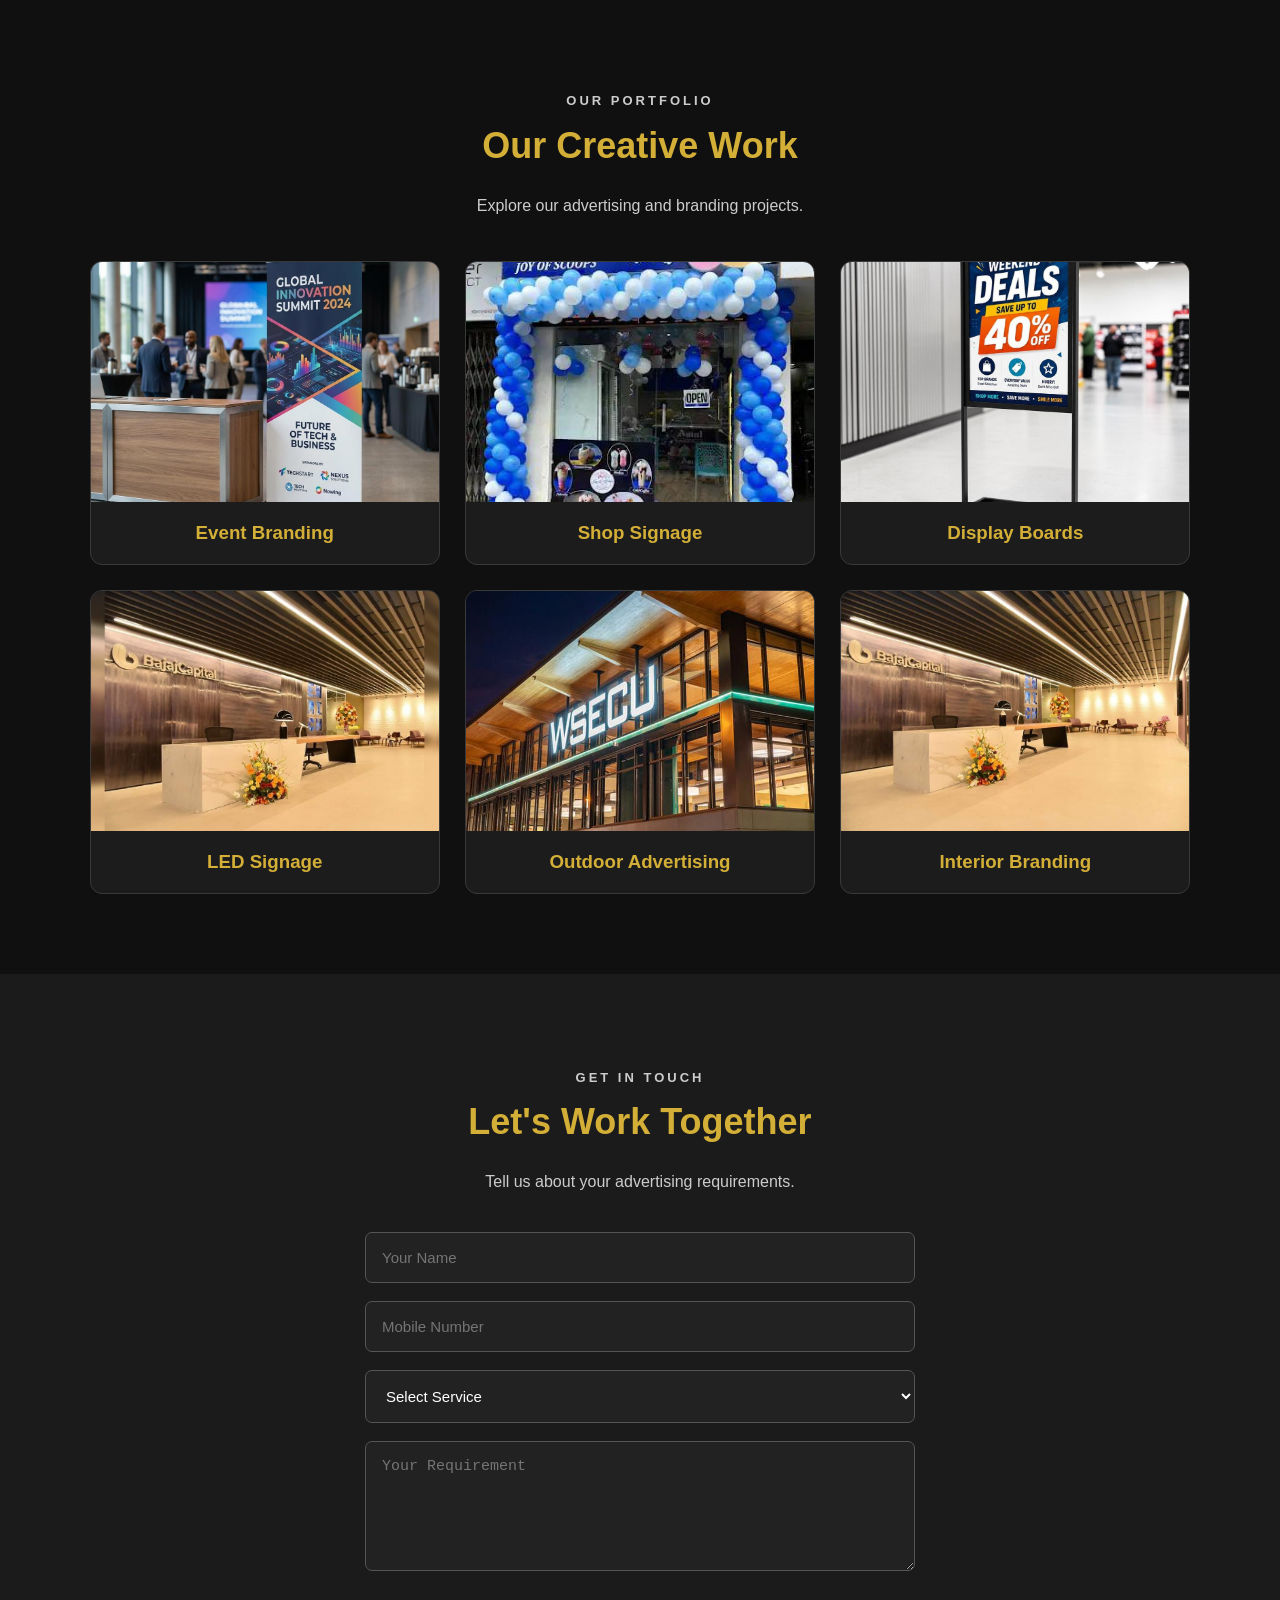
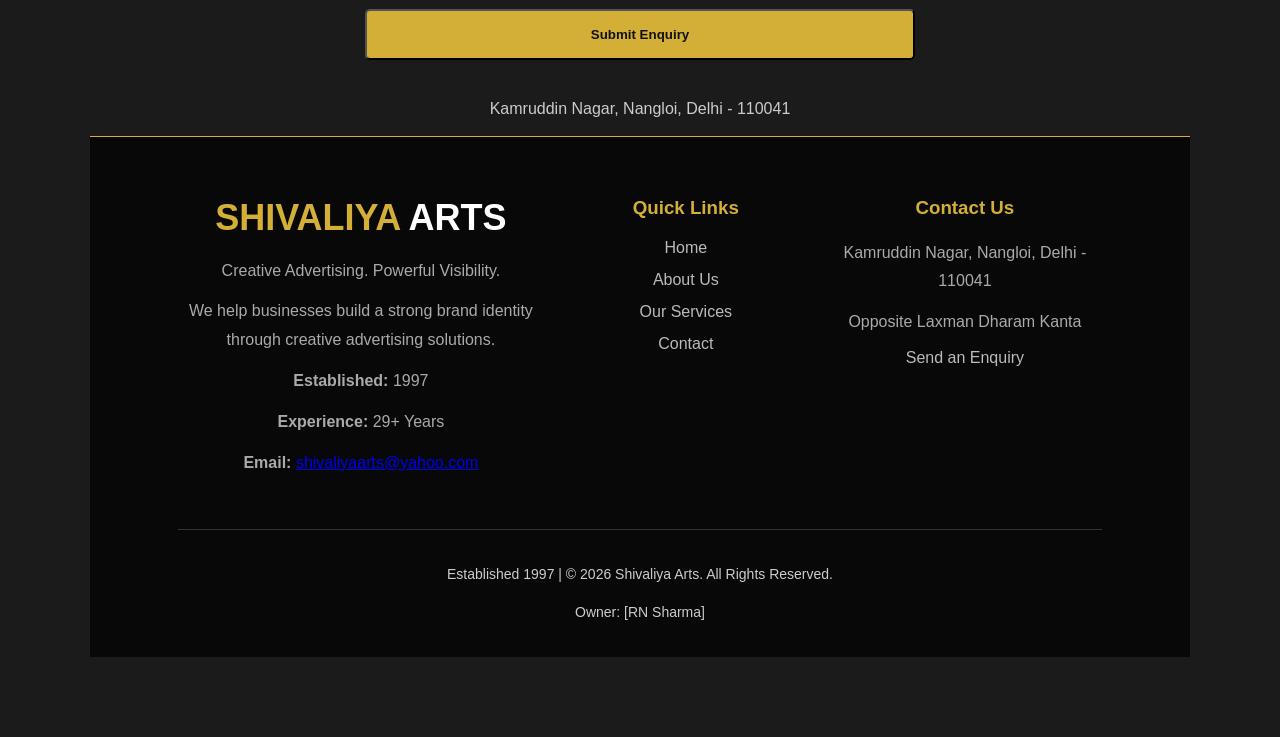
==== commit 6419e48e: "Update company establishment and contact details" ====
--- a/index.html
+++ b/index.html
@@ -357,11 +357,19 @@
 
     <div class="footer-container">
 
-        <div class="footer-about">
-            <h2>SHIVALIYA <span>ARTS</span></h2>
-            <p>Creative Advertising. Powerful Visibility.</p>
-            <p>We help businesses build a strong brand identity through creative advertising solutions.</p>
-        </div>
+       <div class="footer-about">
+    <h2>SHIVALIYA <span>ARTS</span></h2>
+    <p>Creative Advertising. Powerful Visibility.</p>
+    <p>We help businesses build a strong brand identity through creative advertising solutions.</p>
+
+    <p><strong>Established:</strong> 1997</p>
+    <p><strong>Experience:</strong> 29+ Years</p>
+    <p><strong>Email:</strong>
+        <a href="mailto:shivaliyaarts@yahoo.com">
+            shivaliyaarts@yahoo.com
+        </a>
+    </p>
+</div>
 
         <div class="footer-links">
             <h3>Quick Links</h3>
@@ -381,7 +389,7 @@
     </div>
 
     <div class="footer-bottom">
-        <p>Â© 2026 Shivaliya Arts. All Rights Reserved.</p>
+        <p>Established 1997 | © 2026 Shivaliya Arts. All Rights Reserved.</p>
          <p>Owner: [RN Sharma]</p>
     </div>
 
